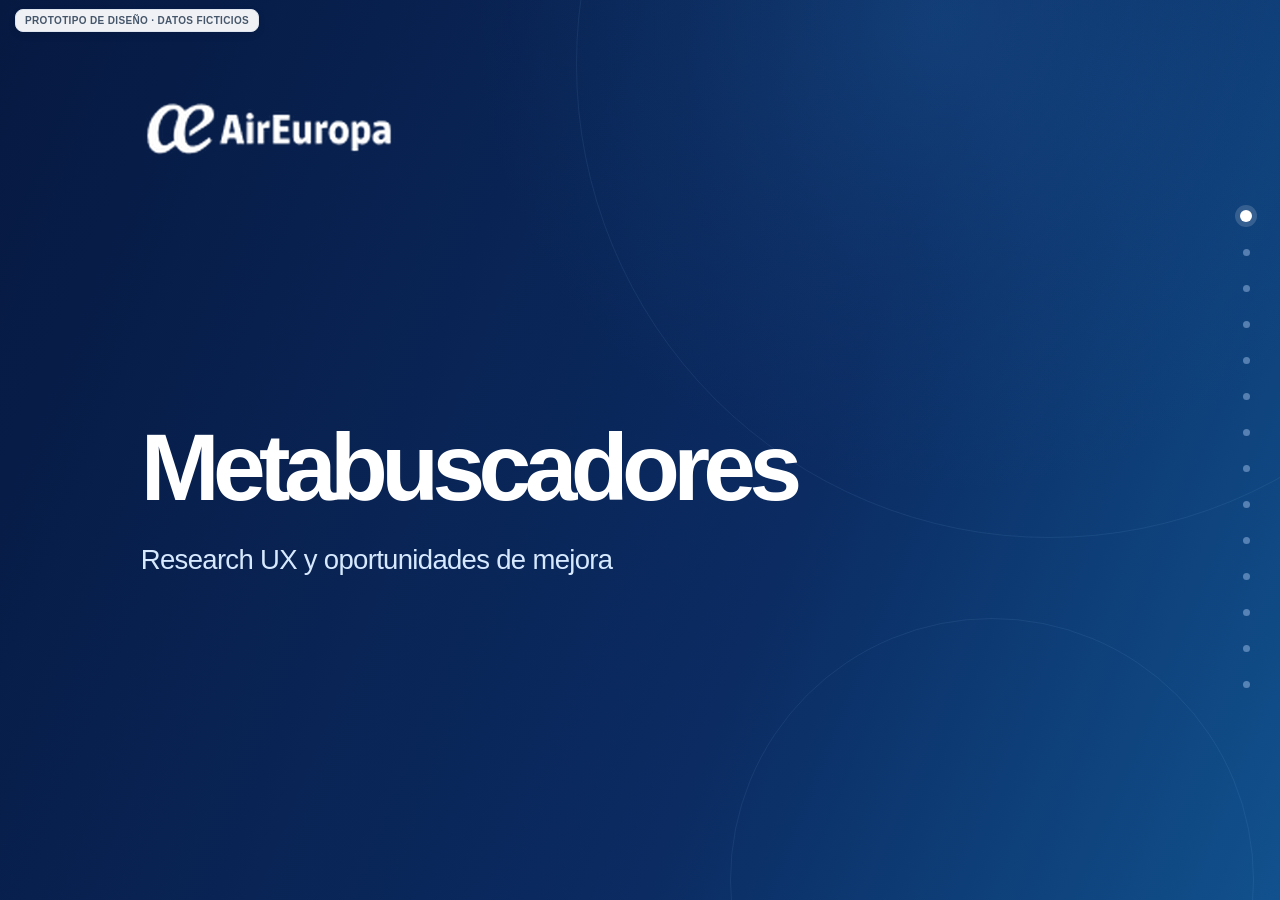
==== metas-preview/index.html @ f423efb4 "Add anonymized Metabuscadores UX landing prototype on independent preview branch" ====
<!DOCTYPE html>
<html lang="es">
<head>
<meta charset="utf-8">
<meta name="viewport" content="width=device-width,initial-scale=1">
<meta name="theme-color" content="#071B45">
<title>Metabuscadores | Air Europa - Prototipo de diseño (datos ficticios)</title>
<style>
:root{--navy:#071B45;--navy2:#102A61;--blue:#155EC9;--sky:#0F8DC8;--light:#EAF4FF;--surface:#F7F9FC;--line:#E5EAF1;--ink:#16233B;--muted:#61718B;--orange:#B86A23;--mint:#E9F5FA;--purple:#6366D9;--white:#fff;--r:18px;--slide-w:1440px;--slide-h:810px}
*{box-sizing:border-box}html,body{height:100%;margin:0}body{font-family:Inter,-apple-system,BlinkMacSystemFont,"Segoe UI",Arial,sans-serif;background:#EDF1F6;color:var(--ink);-webkit-font-smoothing:antialiased;overflow:hidden}button,a{font:inherit}button{cursor:pointer}a{color:inherit}button:focus-visible,a:focus-visible{outline:3px solid #53A8EC;outline-offset:3px}.app{display:flex;height:100dvh;width:100%}.rail{width:94px;flex:0 0 94px;background:#071A43;color:white;display:flex;align-items:center;flex-direction:column;justify-content:space-between;padding:27px 0 25px;z-index:20}.rail-logo{font-size:12px;font-weight:900;letter-spacing:-.09em;border:1px solid #4d6998;border-radius:14px;width:46px;height:46px;display:flex;align-items:center;justify-content:center;color:#fff}.rail-track{display:flex;flex-direction:column;gap:8px;position:relative;align-items:center}.rail-btn{border:0;background:none;width:48px;height:31px;position:relative;display:flex;align-items:center;justify-content:center;color:#9bb1d1}.rail-btn:before{content:"";display:block;background:#627aab;width:6px;height:6px;border-radius:50%;transition:all .24s}.rail-btn.active:before{width:10px;height:10px;background:#fff;box-shadow:0 0 0 5px rgba(255,255,255,.15)}.rail-btn:hover:before{background:#fff;width:9px;height:9px}.rail-btn .tip{position:absolute;left:55px;top:1px;background:#101c35;color:#fff;padding:10px 13px;white-space:nowrap;font-size:12px;letter-spacing:.01em;border-radius:8px;pointer-events:none;opacity:0;transform:translateX(-5px);transition:all .12s;box-shadow:0 8px 16px #09173535}.rail-btn:hover .tip,.rail-btn:focus-visible .tip{opacity:1;transform:translateX(0)}.rail-bottom{font-size:10px;color:#a5b5d0;writing-mode:vertical-rl;transform:rotate(180deg);letter-spacing:.17em;font-weight:700}.workspace{position:relative;flex:1;min-width:0;height:100%;display:flex;flex-direction:column;align-items:center;justify-content:center;padding:20px 28px 74px}.stage-wrap{position:relative;width:var(--slide-w);height:var(--slide-h);flex:0 0 auto;transform-origin:top left}.deck{position:absolute;inset:0;background:white;border:1px solid #DFE6EF;box-shadow:0 24px 65px rgba(11,34,79,.1),0 3px 12px rgba(11,34,79,.06);overflow:hidden;border-radius:7px}.slide{position:absolute;inset:0;padding:66px 80px 52px;background:#fff;opacity:0;visibility:hidden;pointer-events:none;transform:translateX(30px);transition:opacity .25s,transform .25s,visibility .25s;display:flex;flex-direction:column}.slide.active{opacity:1;visibility:visible;pointer-events:auto;transform:translateX(0)}.slide.cover{padding:0;background:var(--navy);color:#fff}.brand{display:inline-flex;align-items:center;gap:10px;font-size:22px;letter-spacing:.10em;font-weight:760;color:inherit}.brand svg{width:38px;height:38px}.eyebrow{font-size:12px;letter-spacing:.17em;text-transform:uppercase;font-weight:780;color:var(--blue)}.cover .eyebrow{color:#80C6EF}.brand-logo-shell{display:inline-flex;background:#fff;border-radius:11px;padding:6px 14px;align-items:center;justify-content:center;box-shadow:0 6px 20px #051a4238}.brand-logo-shell img{display:block;width:210px;height:64px;object-fit:contain}.title{font-size:40px;line-height:1.13;font-weight:780;letter-spacing:-.045em;margin:13px 0 0;max-width:1170px;color:var(--navy)}.subtitle{margin:15px 0 0;color:var(--muted);font-size:17px;line-height:1.48;max-width:1050px}.sh{flex:0 0 auto;min-height:150px}.sh.compact{min-height:134px}.body{flex:1;min-height:0;display:flex;flex-direction:column}.foot{flex:0 0 auto;margin-top:auto;padding-top:16px;display:flex;justify-content:space-between;align-items:end;gap:30px;min-height:47px}.source{font-size:11.8px;line-height:1.45;color:#8090a5;max-width:1060px}.count{font-size:12px;color:#9AAABC;font-weight:730;letter-spacing:.08em}.grid{display:grid;gap:18px}.g2{grid-template-columns:repeat(2,minmax(0,1fr))}.g3{grid-template-columns:repeat(3,minmax(0,1fr))}.g4{grid-template-columns:repeat(4,minmax(0,1fr))}.metric{border:1px solid var(--line);border-radius:15px;background:#fff;padding:24px 26px;display:flex;flex-direction:column;justify-content:center;position:relative;min-height:146px}.metric::before{content:"";position:absolute;left:25px;top:0;height:3px;width:35px;background:#1464C3;border-radius:0 0 3px 3px}.metric small{font-size:14px;color:#6B7891;font-weight:540}.metric strong{font-size:37px;color:var(--navy);letter-spacing:-.06em;font-weight:800;margin-top:10px;line-height:1}.metric span{font-size:12px;color:#7B8CA4;margin-top:10px}.card{border:1px solid var(--line);border-radius:18px;background:white;padding:25px 29px;min-height:0}.soft{background:var(--surface);border-color:#EEF1F6}.card-title{font-size:17px;font-weight:740;color:#152849;letter-spacing:-.025em;margin-bottom:5px}.tiny{font-size:13px;color:#718098;line-height:1.48}.split{display:grid;grid-template-columns:minmax(0,1.55fr) minmax(0,1fr);gap:22px;flex:1;min-height:0}.split-even{grid-template-columns:1fr 1fr}.insight{background:#EDF5FF;border-left:3px solid #1E6FD0;border-radius:0 11px 11px 0;padding:16px 19px;color:#24466e;font-size:15px;line-height:1.52}.insight strong{color:var(--navy)}.section-top{display:flex;align-items:center;justify-content:space-between;margin-bottom:20px}.legend{display:flex;align-items:center;gap:18px;font-size:13px;color:var(--muted)}.dot{display:inline-block;width:9px;height:9px;background:#1966D3;border-radius:50%;margin-right:7px}.dot.light{background:#76B7EB}.dot.dim{background:#B6C8E2}.btn-tabs{display:inline-flex;padding:4px;background:#F0F3F8;border-radius:10px;gap:4px}.tab{border:0;background:transparent;color:#6B7B90;font-size:13px;padding:9px 14px;border-radius:7px;font-weight:650}.tab.selected{background:white;color:#1C3C68;box-shadow:0 1px 4px #1d30401c}.chartarea{min-height:0;display:flex;flex-direction:column;justify-content:center;flex:1}.chartarea svg{display:block;width:100%;height:100%;overflow:visible}.bar-row{display:grid;grid-template-columns:115px 1fr 58px;align-items:center;gap:18px;margin:14px 0}.bar-label{font-size:14px;font-weight:630;color:#35465D}.bar-track{height:18px;background:#F1F5F9;border-radius:5px;overflow:hidden}.bar-fill{height:100%;background:#216AD0;border-radius:5px;transition:width .35s}.bar-fill.secondary{background:#88B9E4}.bar-value{text-align:right;font-weight:750;font-size:15px;color:var(--navy)}.pill{border-radius:999px;padding:7px 11px;font-size:11.5px;font-weight:720;letter-spacing:.01em;display:inline-flex;align-items:center;gap:6px;background:#F1F5F9;color:#5D6F87}.pill.ghost{background:#edf1fa;color:#395683}.rule{height:1px;width:100%;background:var(--line);margin:18px 0}.listy{display:flex;flex-direction:column;gap:15px;margin:15px 0}.listy .item{display:flex;gap:13px;align-items:start;font-size:15px;line-height:1.48;color:#425570}.listy .bullet{background:#E8F2FE;color:var(--blue);font-weight:750;font-size:12px;border-radius:8px;width:26px;height:26px;display:grid;place-items:center;flex:0 0 auto}.cols-fare{display:grid;grid-template-columns:repeat(3,1fr);gap:13px;flex:1}.fare-step{background:#F7F9FC;border:1px solid #E9EDF4;border-radius:14px;padding:22px;display:flex;flex-direction:column;gap:14px}.fare-step .num{font-size:11px;letter-spacing:.14em;font-weight:770;color:#6D87AB}.fare-step h4{font-size:18px;color:#142B53;margin:0}.fare-step p{font-size:13px;line-height:1.5;color:#718097;margin:0}.placeholder{color:#7A8CA7;background:#E9EEF5;border:1px dashed #CBD4E2;border-radius:9px;font-weight:700;font-size:12px;padding:11px;display:inline-flex;align-self:start}.table-clean{width:100%;border-collapse:collapse;font-size:14px}.table-clean th{background:#F7F9FC;color:#78889D;font-size:11px;text-transform:uppercase;letter-spacing:.08em;text-align:left;padding:16px 18px;border-bottom:1px solid #E5EAF2}.table-clean td{padding:20px 18px;border-bottom:1px solid #E9EDF3;color:#374b64}.table-clean tr:last-child td{border-bottom:0}.table-clean td strong{color:var(--navy);font-size:18px}.table-clean .subtle{color:#8C9CAF}.bignum{font-size:86px;letter-spacing:-.075em;line-height:1;color:#08265c;font-weight:790}.compare{height:24px;overflow:hidden;border-radius:6px;background:#E8EDF4}.compare>span{display:block;height:100%;border-radius:6px;background:#166bc7}.compare.alt>span{background:#8bbce9}.bigline{font-size:26px;font-weight:700;color:var(--navy);letter-spacing:-.028em;line-height:1.25}.promo{background:#0C2A60;border-radius:17px;padding:27px 30px;color:white}.promo strong{font-size:20px}.promo p{font-size:15px;line-height:1.48;color:#C6D7EE}.tag{font-size:11px;font-weight:770;letter-spacing:.07em;color:#5b7aa5;text-transform:uppercase}.bar-axes{color:#8290a7;font-size:11px}.journeyline{display:flex;align-items:center;gap:0;margin:32px 0}.journeyline .jl{flex:1;background:#F5F8FC;border:1px solid #DFE8F1;border-radius:12px;padding:21px 17px;text-align:center}.journeyline .jl strong{display:block;font-size:18px;color:#12315d}.journeyline .jl small{display:block;margin-top:7px;color:#7386a0;font-size:12px}.journeyline .arrow{padding:0 10px;color:#5896D9;font-size:26px}.footcol{display:flex;flex-direction:column;gap:10px}.mini-idea{display:grid;grid-template-columns:31px 1fr;gap:12px;border:1px solid #E6ECF4;border-radius:13px;padding:16px 19px;background:white;align-items:start}.mini-idea .badge-no{display:grid;place-items:center;width:28px;height:28px;background:#EAF3FF;border-radius:7px;color:#1B60B2;font-size:11px;font-weight:850}.mini-idea strong{font-size:15px;color:#102C58}.mini-idea p{font-size:12.5px;color:#647792;line-height:1.42;margin:5px 0 0}.navlink{color:#1E67C3;text-decoration:none;font-size:12px;font-weight:700}.navlink:hover{text-decoration:underline}.right-mock{background:#F5F9FD;border:1px solid #E3EBF4;border-radius:16px;padding:20px;display:flex;align-items:center;justify-content:center}.mock{width:100%;background:white;border:1px solid #DAE6F2;border-radius:13px;overflow:hidden;box-shadow:0 12px 35px #16396314}.mock-top{background:#05275E;color:#fff;padding:15px 19px;display:flex;justify-content:space-between;align-items:center;font-size:13px;font-weight:760}.mock-section{padding:19px 22px}.mock-tag{font-size:10px;letter-spacing:.06em;color:#788BA6;text-transform:uppercase;font-weight:800}.mock-route{font-size:24px;font-weight:760;color:#0B2D65;margin:8px 0}.mock-flex{display:flex;justify-content:space-between;align-items:center;gap:20px}.mock-price{font-weight:800;font-size:20px;color:#0C3979}.mock-btn{background:#135FCC;border-radius:8px;padding:12px 23px;color:white;font-size:13px;font-weight:740}.idea-path{display:grid;grid-template-columns:repeat(3,1fr);gap:16px}.path{border:1px solid #DFE6F0;border-radius:15px;padding:23px;display:flex;flex-direction:column;gap:12px}.path .path-i{border:1px solid #D9E8F7;background:#EAF4FF;width:39px;height:39px;border-radius:11px;display:grid;place-items:center;color:#0F5BA7;font-size:21px}.path strong{font-size:17px;color:#15315E}.path p{font-size:13px;line-height:1.5;color:#687B94;margin:0}.closing-col{height:100%;border:1px solid #E3EAF2;border-radius:16px;padding:33px 29px;display:flex;flex-direction:column;gap:17px}.closing-col .big{font-size:41px;color:#195DAA;font-weight:820;letter-spacing:-.05em}.closing-col strong{color:#11305C;font-size:19px}.closing-col p{margin:0;color:#60748C;font-size:14px;line-height:1.52}.closing-col .meta{margin-top:auto;font-size:11px;font-weight:750;letter-spacing:.09em;text-transform:uppercase;color:#8B9CB0}.controls{position:absolute;bottom:21px;left:50%;transform:translateX(-50%);display:flex;align-items:center;gap:13px;z-index:12;white-space:nowrap}.ctl{border:1px solid #CCD7E5;border-radius:10px;background:white;color:#315078;padding:11px 14px;font-size:13px;font-weight:680;display:flex;align-items:center;gap:8px;box-shadow:0 2px 4px #14304d0b}.ctl:hover{background:#F7FAFF;border-color:#A6BDD9}.ctl:disabled{opacity:.35;cursor:not-allowed}.ctl.primary{background:#0A3979;color:white;border-color:#0A3979}.control-num{font-size:12px;font-weight:780;color:#5A6A83;min-width:58px;text-align:center}.keyboard-hint{position:absolute;right:32px;bottom:34px;color:#9BA7B7;font-size:11px}.cover-grid{height:100%;display:grid;grid-template-columns:55% 45%;position:relative;overflow:hidden}.cover-left{padding:67px 75px 68px 85px;display:flex;flex-direction:column;align-items:start;z-index:2}.cover-title{font-size:77px;line-height:1.07;letter-spacing:-.069em;font-weight:800;margin:94px 0 0;max-width:700px}.cover-title .accent{color:#7FCBFA}.cover-desc{font-size:21px;color:#CDDCF2;line-height:1.57;max-width:635px;margin:28px 0 0}.cover-bottom{margin-top:auto;color:#A1B8DA;font-size:13px;letter-spacing:.01em}.cover-right{background:radial-gradient(circle at 70% 23%,#1E61A8 0%,#0F3471 43%,#0B285B 75%);display:flex;align-items:center;justify-content:center;position:relative}.cover-right:after{content:"";position:absolute;width:520px;height:520px;border:1px solid #7fb9fa22;border-radius:50%;transform:translate(55px,15px);box-shadow:0 0 0 70px #8acaef0a,0 0 0 142px #8acaef07}.cover-ui{width:465px;z-index:1;display:flex;flex-direction:column;gap:15px;transform:rotate(-3deg)}.cover-ui-card{background:white;border-radius:14px;padding:19px 23px;color:#0c2e5e;box-shadow:0 12px 33px #04153438}.cover-ui-card:first-child{transform:translateX(-15px)}.cover-ui-card:last-child{transform:translateX(18px)}.cover-ui-card .tag{color:#7391B8}.cover-ui-card .line1{font-size:18px;font-weight:760;margin-top:6px}.cover-ui-card .line2{font-size:12px;color:#74849B;margin-top:6px}.cover-ui-card .meter{height:5px;background:#E2ECF8;border-radius:5px;margin-top:14px;overflow:hidden}.cover-ui-card .meter i{display:block;width:64%;height:100%;background:#1d71cc;border-radius:5px}.slide-top-accent{position:absolute;top:0;left:0;right:0;height:5px;background:linear-gradient(to right,#051C49 68%,#20A8E6 68%)}.visual-year{border:1px solid #E7EDF5;border-radius:15px;padding:24px;background:#FBFCFE}.chart-grid{display:grid;grid-template-columns:160px 1fr 80px;column-gap:12px;row-gap:24px;align-items:center;margin-top:35px}.seg-bar{height:21px;background:#F1F4F9;border-radius:5px;overflow:hidden}.seg-bar span{display:block;height:100%;background:#155fbd;border-radius:5px}.seg-bar.sky span{background:#70ABDC}.seg-bar.navy span{background:#092f69}.seg-bar.pale span{background:#BDCFE5}.chart-label{font-size:14px;font-weight:630;color:#415674}.chart-value{font-size:14px;font-weight:780;color:#173661;text-align:right}.teaser{border:1px solid #E2EBF4;border-radius:13px;background:#F6FAFD;padding:18px 20px;display:flex;gap:14px;align-items:start}.teaser .ticon{width:34px;height:34px;border-radius:9px;background:#E8F2FC;color:#1265BC;display:grid;place-items:center;font-size:18px;flex:0 0 auto}.teaser strong{font-size:14px;color:#1C426E}.teaser p{font-size:12.5px;color:#627B97;margin:5px 0 0;line-height:1.4}.sr-only{position:absolute;width:1px;height:1px;padding:0;margin:-1px;overflow:hidden;clip:rect(0,0,0,0);white-space:nowrap;border:0}
@media(max-width:680px){.rail{width:49px;flex-basis:49px;padding:14px 0}.rail-logo{font-size:8px;width:29px;height:29px;border-radius:9px}.rail-btn{height:24px;width:34px}.rail-btn .tip{left:36px}.rail-bottom{font-size:8px}.workspace{padding-left:5px;padding-right:5px}.keyboard-hint{display:none}.controls{bottom:14px}.ctl{padding:8px 9px;font-size:10px}.control-num{font-size:10px;min-width:42px}}
@media(prefers-reduced-motion:reduce){*,*:before,*:after{transition-duration:.01ms!important;animation-duration:.01ms!important}}

/* 2026-11-21: landing edition - full browser, not a framed PDF-style deck. */
html,body{width:100%;height:100%;overflow:hidden;background:#fff}
.app{height:100dvh;min-height:0;width:100vw;display:block;position:relative;overflow:hidden}
.workspace{position:absolute;inset:0;display:block;width:100%;height:100%;padding:0;overflow:hidden;background:#fff}
.stage-wrap{position:absolute;inset:0;width:100%;height:100%;transform:none;flex:none}
.deck{position:absolute;inset:0;width:100%;height:100%;border:0;border-radius:0;box-shadow:none;overflow:hidden}
.slide{padding:clamp(38px,6.8vh,76px) max(110px,calc((100vw - 1460px)/2)) clamp(33px,5.7vh,60px) max(74px,calc((100vw - 1460px)/2));min-height:0;overflow:hidden}
.slide:not(.cover) .sh,.slide:not(.cover) .body{width:100%;max-width:1500px;margin-left:auto;margin-right:auto}
.slide-top-accent{height:4px;background:linear-gradient(to right,#0A2353 68%,#159BDB 68%)}
.rail{position:fixed;right:0;top:0;bottom:0;width:68px;min-width:0;padding:0;z-index:90;display:flex;align-items:center;justify-content:center;pointer-events:none;background:transparent;color:var(--navy)}
.rail-track{display:flex;flex-direction:column;gap:6px;align-items:center;justify-content:center;pointer-events:auto}
.rail-btn{width:44px;height:30px;display:flex;align-items:center;justify-content:center;color:#365478;position:relative;border:0;background:transparent}
.rail-btn:before{width:7px;height:7px;background:#B8C6D8;border-radius:50%;box-shadow:none;transition:width .18s,height .18s,background .18s,box-shadow .18s}
.rail-btn.active:before{width:12px;height:12px;background:#155FC6;box-shadow:0 0 0 5px #155fc61a}
.rail-btn:hover:before{width:11px;height:11px;background:#155FC6}
.rail-btn .tip{position:absolute;right:48px;left:auto;top:0;transform:translateX(6px);opacity:0;background:#102348;color:#fff;box-shadow:0 8px 25px #05142d1c;z-index:20}
.rail-btn:hover .tip,.rail-btn:focus-visible .tip{transform:translateX(0)}
.app.is-cover .rail-btn:before{background:#a8c5ed77}
.app.is-cover .rail-btn.active:before{background:#fff;box-shadow:0 0 0 5px #ffffff29}
.app.is-cover .rail-btn:hover:before{background:#fff}
/* The cover intentionally has exactly three visible elements: logo, title and subtitle. */
.slide.cover{padding:0;background:linear-gradient(112deg,#061941 0%,#0B2B62 61%,#11518D 100%);color:#fff;isolation:isolate}
.cover-ambient{position:absolute;inset:0;overflow:hidden;pointer-events:none;z-index:0}
.cover-ambient:before{content:"";position:absolute;right:-12%;top:-52%;width:76vw;height:76vw;min-width:700px;min-height:700px;border-radius:50%;background:radial-gradient(circle,#369de52d 0%,#307fc114 39%,transparent 69%)}
.halo{position:absolute;display:block;pointer-events:none;border:1px solid #9ad0ff16;border-radius:50%}
.halo-one{width:74vw;height:74vw;max-width:1200px;max-height:1200px;right:-19vw;top:-32vw}
.halo-two{width:41vw;height:41vw;max-width:660px;max-height:660px;right:2vw;bottom:-19vw}
.cover-content{position:relative;z-index:1;height:100%;width:100%;max-width:1680px;margin:auto;padding:clamp(64px,11vh,120px) clamp(80px,11vw,195px);display:flex;flex-direction:column;align-items:flex-start}
.cover-logo-white{width:clamp(210px,20vw,298px);height:auto;display:block;object-fit:contain}
.cover-type{margin-top:auto;margin-bottom:auto;transform:translateY(2vh)}
.cover-type h1{font-size:clamp(70px,7.4vw,130px);line-height:1.02;letter-spacing:-.07em;font-weight:780;color:#fff;margin:0 0 clamp(22px,3vh,38px)}
.cover-type p{font-size:clamp(23px,2.15vw,35px);font-weight:410;line-height:1.25;letter-spacing:-.025em;color:#d6e9ff;margin:0}
/* The presentation's sources remain readable to assistive technology but no footers appear. */
.slide .source-reference{position:absolute}
@media(max-height:760px){.slide:not(.cover){padding-top:37px;padding-bottom:28px}.sh{min-height:130px}.sh.compact{min-height:113px}.title{font-size:36px}.subtitle{font-size:15px;margin-top:10px}.metric{min-height:123px;padding:17px 21px}.metric strong{font-size:32px}.card{padding:20px 23px}.cover-content{padding-top:50px;padding-bottom:50px}}
@media(max-width:920px){.slide:not(.cover){padding-left:35px;padding-right:80px}.cover-content{padding-left:8vw;padding-right:13vw}.cover-type h1{font-size:clamp(50px,9vw,95px)}.cover-type p{font-size:clamp(19px,3vw,29px)}.rail{width:50px}}
@media(max-width:650px){.slide:not(.cover){padding-left:25px;padding-right:52px;padding-top:25px}.rail{width:40px}.rail-btn{width:35px;height:28px}.cover-content{padding-left:9vw;padding-right:16vw}.cover-type h1{font-size:clamp(44px,11vw,72px);overflow-wrap:anywhere}.cover-logo-white{width:210px}.cover-type p{font-size:20px}}


/* 2026-11-21: chapter 01 - standalone introductory journey. */
.slide.intro-slide { background:#fff; }
.intro-slide .sh { min-height:auto; flex:0 0 auto; }
.intro-slide .title { font-size:clamp(39px,3.7vw,57px);line-height:1.1;max-width:1200px;letter-spacing:-.048em; }
.intro-slide .subtitle { font-size:clamp(16px,1.38vw,20px);line-height:1.55;max-width:1050px;margin-top:21px; }
.intro-slide .intro-body { display:flex;justify-content:center;align-items:center;min-height:0;flex:1;gap:clamp(36px,6.2vh,70px);padding-bottom:clamp(12px,5vh,45px); }
.intro-journey { display:flex;align-items:center;justify-content:center;gap:18px;max-width:1110px;width:100%; }
.intro-node { width:29%;max-width:320px;min-width:0;min-height:174px;border:1px solid #E1EAF4;border-radius:18px;box-shadow:0 8px 23px rgba(12,41,87,.035);padding:26px 26px 25px;background:linear-gradient(180deg,#fff 0%,#FCFDFF 100%);display:flex;flex-direction:column;justify-content:flex-start;gap:0; }
.intro-node .node-icon { width:42px;height:42px;display:grid;place-items:center;border:1px solid #D5E7FD;background:#F0F7FF;border-radius:12px;color:#185EBC; }
.intro-node .node-icon svg { width:21px;height:21px;fill:none;stroke:currentColor;stroke-width:1.8;stroke-linecap:round;stroke-linejoin:round; }
.intro-node h3 { font-size:22px;line-height:1.22;letter-spacing:-.035em;margin:19px 0 7px;color:#0B2858;font-weight:750; }
.intro-node p { font-size:15.5px;line-height:1.45;color:#6A7C98;margin:0; }
.intro-arrow { width:44px;flex:0 0 44px;display:flex;align-items:center;justify-content:center;color:#7D9FCB; }
.intro-arrow svg { width:44px;height:22px;stroke:currentColor;stroke-width:1.7;fill:none;stroke-linecap:round;stroke-linejoin:round; }
.intro-statement { text-align:center;max-width:920px;display:flex;flex-direction:column;gap:13px;align-items:center; }
.intro-statement .intro-label { text-transform:uppercase;letter-spacing:.15em;font-size:12px;font-weight:770;color:#2A70BE; }
.intro-statement p { font-size:clamp(23px,2.2vw,32px);line-height:1.32;letter-spacing:-.038em;font-weight:660;color:#123460;margin:0; }
.intro-statement p em { font-style:normal;color:#1671C8; }
@media(max-height:730px){.intro-slide .intro-body{gap:25px;padding-bottom:5px}.intro-node{min-height:154px;padding:19px 20px}.intro-node h3{margin-top:13px;font-size:19px}.intro-node p{font-size:14px}.intro-statement p{font-size:23px}}
@media(max-width:900px){.intro-journey{gap:9px}.intro-arrow{width:22px;flex-basis:22px}.intro-arrow svg{width:22px}.intro-node{padding:18px;min-height:180px}.intro-node h3{font-size:18px}.intro-node p{font-size:13px}.intro-slide .intro-body{gap:23px}}


/* 2026-11-21 · Pantalla 02. Visualización ejecutiva: tamaño fijo de componentes y uso semántico del color. */
.business-slide{--meta-google:#2054BA;--meta-sky:#20A6C8;--meta-kayak:#7766C6;--meta-other:#AEBFD0}
.business-slide .business-head{flex:0 0 auto;min-height:auto;margin-bottom:clamp(25px,4.1vh,44px)}
.business-slide .business-head-period{color:#8798B0;font-size:11px;letter-spacing:.09em;font-weight:680;margin-left:20px}
.business-slide .title{font-size:clamp(38px,3.25vw,53px);line-height:1.14;letter-spacing:-.048em;margin-top:16px;max-width:none}
.business-slide .subtitle{font-size:clamp(15px,1.15vw,18px);margin-top:14px;max-width:none}
.business-slide .business-body{display:flex;gap:clamp(19px,2.8vh,31px);min-height:0;justify-content:flex-start}
.business-metrics{display:grid;grid-template-columns:1.34fr 1fr 1fr 1fr;gap:17px;flex:0 0 auto;min-height:clamp(149px,21vh,189px)}
.business-hero,.business-kpi{border-radius:16px;min-width:0;overflow:hidden;display:flex;flex-direction:column;justify-content:center;padding:clamp(21px,2vw,32px)}
.business-hero{position:relative;background:linear-gradient(115deg,#0B2D65 10%,#1256A5 100%);color:#fff}
.business-hero-inner{position:relative;z-index:1;display:flex;flex-direction:column;align-items:flex-start}
.business-hero-decoration{position:absolute;right:0;bottom:0;width:70%;height:100%;stroke:#91D2FF4D;stroke-width:1.5;fill:none}
.business-kpi{background:#fff;border:1px solid #E0E7F1}
.business-kpi-label{font-size:11px;line-height:1.4;letter-spacing:.11em;font-weight:770;color:#647993}
.business-hero .business-kpi-label{color:#BEDDFA}
.business-hero strong{font-size:clamp(42px,4.1vw,63px);font-weight:800;line-height:1.03;letter-spacing:-.065em;margin-top:16px;white-space:nowrap}
.business-hero strong span{font-size:.63em;font-weight:750;letter-spacing:-.035em}
.business-hero-support{font-size:13px;color:#C6E2F9;margin-top:14px}
.business-kpi strong{font-size:clamp(27px,2.6vw,41px);line-height:1.09;letter-spacing:-.045em;font-weight:800;color:#102E60;margin-top:15px;white-space:nowrap}
.business-kpi strong span{font-size:.70em}
.business-kpi p{font-size:13px;line-height:1.4;color:#77879E;margin:13px 0 0}
.business-chart{border:1px solid #E1E7F0;border-radius:18px;padding:clamp(24px,2.5vw,34px) clamp(25px,2.8vw,44px);display:flex;flex-direction:column;min-height:0;flex:1;background:#fff}
.business-chart-head{display:flex;align-items:flex-start;justify-content:space-between;gap:16px;flex:0 0 auto}
.business-chart-head h3{margin:0;font-size:clamp(18px,1.8vw,25px);line-height:1.2;letter-spacing:-.038em;color:#153561;font-weight:770}
.business-chart-head p{margin:10px 0 0;font-size:14px;color:#8492A6}
.business-chart-unit{font-size:10.5px;font-weight:760;letter-spacing:.1em;color:#94A2B4;white-space:nowrap;padding-top:7px}
.business-chart-layout{display:grid;grid-template-columns:minmax(220px,.85fr) minmax(400px,1.55fr);align-items:center;gap:clamp(36px,5vw,82px);flex:1;min-height:0;padding-top:7px}
.business-donut-wrap{height:100%;display:flex;align-items:center;justify-content:center;min-height:0}
.business-donut{width:clamp(160px,min(22vw,28vh),255px);height:clamp(160px,min(22vw,28vh),255px);border-radius:50%;background:conic-gradient(from -90deg,var(--meta-google) 0% 40%,var(--meta-sky) 40% 70%,var(--meta-kayak) 70% 90%,var(--meta-other) 90% 100%);position:relative;display:grid;place-items:center;box-shadow:0 0 0 1px rgba(11,44,92,.04)}
.business-donut::before{content:"";position:absolute;inset:23%;background:#fff;border-radius:50%}
.business-donut-center{z-index:1;display:flex;flex-direction:column;align-items:center;justify-content:center;text-align:center;gap:6px}
.business-donut-center>span{font-size:9px;letter-spacing:.11em;font-weight:740;color:#90A0B3}
.business-donut-center strong{font-size:clamp(30px,3vw,45px);font-weight:800;letter-spacing:-.07em;color:#112E5F;line-height:1}
.business-donut-center strong span{font-size:.55em;margin-left:2px}
.business-donut-center small{font-size:10px;color:#8A98AB}
.business-breakdown{min-width:0;align-self:center;display:flex;flex-direction:column;gap:clamp(13px,2vh,22px)}
.business-legend-row{display:grid;grid-template-columns:12px minmax(130px,1fr) minmax(130px,1.1fr) 75px;gap:16px;align-items:center}
.business-swatch{width:10px;height:10px;border-radius:3px}
.business-swatch.is-google{background:var(--meta-google)}.business-swatch.is-sky{background:var(--meta-sky)}.business-swatch.is-kayak{background:var(--meta-kayak)}.business-swatch.is-other{background:var(--meta-other)}
.business-legend-name{font-size:16px;font-weight:600;color:#31455F}
.business-mini-track{width:100%;height:10px;overflow:hidden;border-radius:5px;background:#F0F3F8}
.business-mini-track>span{display:block;height:100%;border-radius:5px;min-width:3px}
.business-legend-row strong{text-align:right;font-size:16px;letter-spacing:-.02em;color:#18375F;font-weight:760;white-space:nowrap}
.business-story{margin:clamp(7px,1.7vh,22px) 0 0;font-size:clamp(14px,1.18vw,17px);line-height:1.5;color:#5A6E87;max-width:650px}
.business-story strong{color:#1554A1;font-weight:780}
@media(max-height:780px){.business-slide .business-head{margin-bottom:21px}.business-slide .business-body{gap:18px}.business-metrics{min-height:133px;gap:13px}.business-hero,.business-kpi{padding:19px 21px}.business-hero strong{margin-top:11px;font-size:47px}.business-hero-support{margin-top:9px;font-size:12px}.business-kpi strong{margin-top:12px;font-size:31px}.business-kpi p{margin-top:9px;font-size:12px}.business-chart{padding:21px 28px}.business-chart-layout{gap:35px}.business-breakdown{gap:12px}.business-legend-name,.business-legend-row strong{font-size:14px}.business-story{margin-top:7px;font-size:14px}.business-donut{width:182px;height:182px}}
@media(max-width:1150px){.business-slide .business-head-period{display:none}.business-metrics{gap:11px}.business-hero,.business-kpi{padding:18px}.business-kpi strong{font-size:28px}.business-hero strong{font-size:43px}.business-chart-layout{grid-template-columns:minmax(170px,.7fr) minmax(335px,1.3fr);gap:24px}.business-legend-row{gap:9px;grid-template-columns:10px minmax(110px,1fr) minmax(80px,1fr) 65px}.business-donut{width:175px;height:175px}}


/* Visual storytelling v5: one message per screen, consistent category colors. */
:root{--meta-google:#2054BA;--meta-sky:#20A6C8;--meta-kayak:#7766C6;--meta-other:#AEBFD0}
.narrative-header{min-height:0!important;flex:0 0 auto}
.narrative-header .title{font-size:clamp(39px,3.65vw,55px);line-height:1.13;max-width:1300px;margin-top:18px}
.narrative-header .subtitle{font-size:clamp(16px,1.3vw,19px);line-height:1.5;margin-top:18px;max-width:1160px}
.narrative-period{color:#91A0B3;letter-spacing:.06em;font-size:11px;font-weight:640;margin-left:17px}
.volume-slide .volume-body,.origin-slide .origin-body,.channel-slide .channel-body{justify-content:center;min-height:0}
/* Slide 02 - Business magnitude */
.volume-slide .volume-body{padding-bottom:clamp(35px,6vh,80px)}
.volume-composition{display:grid;grid-template-columns:1.5fr .75fr;width:min(1120px,100%);align-items:center;gap:clamp(70px,9vw,150px);margin:auto}
.volume-main{min-width:0}
.volume-kicker{font-size:14px;color:#56769C;font-weight:780;letter-spacing:.10em;display:flex;align-items:center;gap:14px}
.volume-glyph{width:22px;height:4px;border-radius:99px;background:#1876D2;display:inline-block}
.volume-amount{font-size:clamp(98px,10.5vw,172px);font-weight:820;line-height:1.02;color:#0B2D63;letter-spacing:-.09em;margin:21px 0 25px;white-space:nowrap}
.volume-amount span{color:#1884D1;font-size:.51em;letter-spacing:-.055em;margin-left:9px}
.volume-descriptor{font-size:clamp(15px,1.3vw,20px);color:#70839F;line-height:1.5}
.volume-side{border-left:1px solid #D6E0EE;min-height:160px;padding-left:clamp(40px,5vw,82px);display:flex;flex-direction:column;justify-content:center;align-items:flex-start}
.volume-side-label{font-size:13px;font-weight:770;color:#7791AF;letter-spacing:.09em}
.volume-side strong{font-size:clamp(42px,4vw,66px);line-height:1.1;letter-spacing:-.06em;font-weight:780;margin:16px 0 14px;color:#164476;white-space:nowrap}
.volume-side-desc{font-size:16px;color:#73849B}
/* Slide 03 - Origin mix; single distribution graphic, no secondary mini charts. */
.origin-slide .origin-body{padding-bottom:clamp(35px,5vh,75px)}
.origin-slide .subtitle strong{font-weight:730;color:#224B81}
.origin-composition{width:min(1070px,100%);margin:auto;display:grid;grid-template-columns:1fr 1fr;gap:clamp(90px,9vw,160px);align-items:center}
.origin-donut-wrap{display:flex;align-items:center;justify-content:center}
.origin-donut{width:clamp(265px,min(28vw,44vh),390px);aspect-ratio:1;border-radius:50%;display:grid;place-items:center;position:relative;background:conic-gradient(from -90deg,var(--meta-google) 0% 40%,var(--meta-sky) 40% 70%,var(--meta-kayak) 70% 90%,var(--meta-other) 90% 100%)}
.origin-donut:before{content:"";position:absolute;inset:20%;border-radius:50%;background:white}
.origin-donut-inner{position:relative;display:flex;align-items:center;flex-direction:column;justify-content:center;gap:10px;text-align:center}
.origin-donut-inner strong{font-size:clamp(63px,6.9vw,92px);letter-spacing:-.085em;line-height:1;color:#0B326B;font-weight:820}
.origin-donut-inner strong span{font-size:.48em;margin-left:2px}
.origin-donut-inner>span{font-size:clamp(12px,1vw,15px);color:#6884A1;line-height:1.4;font-weight:620}
.origin-legend{display:flex;flex-direction:column;gap:0;max-width:510px;width:100%}
.origin-legend-heading{font-size:12px;letter-spacing:.12em;color:#7E91A9;font-weight:750;margin:0 0 17px}
.origin-legend-row{display:grid;grid-template-columns:13px 1fr auto;align-items:center;column-gap:18px;padding:20px 0;border-bottom:1px solid #E9EEF6;font-size:clamp(17px,1.5vw,22px);font-weight:570;color:#294564}
.origin-legend-row:last-child{border-bottom:0}
.origin-legend-row strong{font-size:clamp(18px,1.6vw,24px);color:#0D3266;font-weight:740;letter-spacing:-.025em}
.origin-swatch{width:12px;height:12px;border-radius:3px}
.origin-google{background:var(--meta-google)}.origin-sky{background:var(--meta-sky)}.origin-kayak{background:var(--meta-kayak)}.origin-other{background:var(--meta-other)}
/* Slide 04 - Comparability: one known value and explicit missing baselines. */
.channel-slide .channel-body{gap:clamp(22px,5.4vh,65px);padding-bottom:clamp(30px,5vh,65px)}
.channel-grid{display:grid;grid-template-columns:repeat(3,minmax(0,1fr));gap:20px;width:min(1180px,100%);margin:auto auto 0}
.channel-item{min-height:clamp(208px,32vh,290px);border:1px solid #E1E8F2;border-radius:19px;padding:clamp(28px,2.4vw,38px);display:flex;flex-direction:column;justify-content:space-between;align-items:flex-start;background:#fff}
.channel-active{background:linear-gradient(138deg,#0D306B,#135BBA);border-color:transparent;color:#fff}
.channel-name{letter-spacing:.11em;font-size:13px;font-weight:790;color:#7389A5}
.channel-active .channel-name{color:#B8DCFC}
.channel-item strong{font-size:clamp(66px,6vw,99px);line-height:1;font-weight:800;letter-spacing:-.07em;color:#0D3165;white-space:nowrap}
.channel-active strong{color:#fff}
.channel-item strong small{font-size:.48em;font-weight:690}
.channel-item .channel-pending{font-size:clamp(27px,2.5vw,37px);font-weight:580;letter-spacing:-.035em;color:#97A7BA}
.channel-detail{font-size:15px;color:#71859F}
.channel-active .channel-detail{color:#D5E9FA}
.channel-closing{margin:0 auto auto;max-width:1000px;text-align:center;color:#536C89;font-size:clamp(16px,1.37vw,20px);line-height:1.55}
.channel-closing strong{color:#1B4C83;font-weight:700}
/* Visual tweaks for the following rankings, same color means the same meta. */
.slide[data-name="Ranking de metas"] .bigline{line-height:1.25}
@media (max-height:760px){
 .narrative-header .title{font-size:clamp(34px,3.4vw,46px)}
 .narrative-header .subtitle{font-size:15px;margin-top:11px}
 .volume-slide .volume-body,.origin-slide .origin-body,.channel-slide .channel-body{padding-bottom:15px}
 .volume-amount{font-size:clamp(80px,9.6vw,130px);margin:16px 0}
 .volume-side{min-height:120px}
 .origin-donut{width:clamp(210px,min(25vw,38vh),310px)}
 .origin-legend-row{padding:12px 0}
 .channel-item{min-height:clamp(185px,31vh,250px);padding:23px}
 .channel-grid{gap:16px}
 .channel-body{gap:24px!important}
}
@media(max-width:1080px){
 .volume-composition{gap:50px;grid-template-columns:1.45fr .75fr}
 .volume-amount{font-size:clamp(65px,9vw,106px)}
 .volume-side{padding-left:36px}
 .volume-side strong{font-size:clamp(34px,4.3vw,50px)}
 .origin-composition{gap:43px}
 .origin-donut{width:clamp(190px,26vw,275px)}
 .origin-legend-row{font-size:16px;padding:13px 0}
 .origin-legend-row strong{font-size:18px}
 .channel-item strong{font-size:clamp(45px,5vw,73px)}
}
@media(max-width:680px){
 .narrative-period{display:none}
 .volume-composition{grid-template-columns:1fr;gap:22px;text-align:left}
 .volume-amount{font-size:clamp(61px,14vw,92px)}
 .volume-side{min-height:0;padding:18px 0 0;border:0;border-top:1px solid #E6EDF5}
 .volume-side strong{font-size:38px;margin:8px 0}
 .origin-composition{grid-template-columns:1fr;gap:14px}
 .origin-donut{width:clamp(148px,34vw,220px)}
 .origin-donut-inner strong{font-size:47px}
 .origin-legend-heading{display:none}
 .origin-legend-row{padding:5px 0;font-size:14px}
 .origin-legend-row strong{font-size:14px}
 .channel-grid{grid-template-columns:1fr;gap:8px}
 .channel-item{min-height:0;padding:13px 17px;display:grid;grid-template-columns:1fr auto;grid-template-rows:auto auto;gap:7px}
 .channel-item strong{font-size:26px;grid-row:1/3;grid-column:2}
 .channel-item .channel-pending{font-size:18px}
 .channel-detail{font-size:11px}
 .channel-name{font-size:10px}
 .channel-closing{font-size:13px}
}


/* v6 · Edición editorial: una jerarquía, datos claros y ninguna etiqueta ornamental. */
.editorial-slide .slide-top-accent{display:none}
.editorial-slide .editorial-header{flex:0 0 auto;min-height:0;margin:0;max-width:1200px}
.editorial-slide .editorial-header .title{margin:0;font-size:clamp(38px,3.4vw,53px);line-height:1.17;letter-spacing:-.047em;max-width:1170px}
.editorial-slide .editorial-lead{font-size:clamp(17px,1.35vw,20px);line-height:1.58;color:#526880;margin:23px 0 0;max-width:1100px}
.editorial-slide .volume-body,.editorial-slide .origin-body,.editorial-slide .channel-body{padding-bottom:0;gap:0;justify-content:center}
.editorial-slide .volume-composition{grid-template-columns:1.55fr .75fr;gap:clamp(60px,7vw,115px);width:min(1100px,100%);margin:auto auto 0}
.editorial-slide .volume-amount{margin:0 0 17px;font-size:clamp(94px,9.8vw,153px);line-height:1.08;letter-spacing:-.078em}
.editorial-slide .volume-amount span{font-size:.50em;margin-left:12px}
.editorial-slide .volume-descriptor{font-size:clamp(16px,1.4vw,20px);margin:0;color:#5B718E;line-height:1.45}
.editorial-slide .volume-side{min-height:128px;padding-left:clamp(35px,4vw,65px)}
.editorial-slide .volume-side strong{margin:0 0 13px;font-size:clamp(43px,4vw,64px)}
.editorial-slide .volume-side-desc{font-size:clamp(15px,1.15vw,18px);color:#60758F;margin:0;line-height:1.48}
.editorial-slide .editorial-explain{width:min(1100px,100%);margin:clamp(60px,11vh,114px) auto auto;font-size:clamp(17px,1.35vw,20px);line-height:1.6;color:#506984;max-width:1100px}
.editorial-slide .origin-composition{margin:auto;width:min(1050px,100%);gap:clamp(75px,9vw,140px)}
.editorial-slide .origin-legend-row{padding:17px 0}
.editorial-slide .origin-donut-inner>span{max-width:175px}
.editorial-slide .editorial-source-hint{margin:0 auto auto;text-align:center;font-size:13px;color:#8192A7;line-height:1.4}
.editorial-slide .channel-grid{width:min(1140px,100%);margin:auto auto 0;gap:18px}
.editorial-slide .channel-item{min-height:clamp(192px,26vh,235px);padding:clamp(29px,2.6vw,40px);justify-content:center;gap:29px}
.editorial-slide .channel-name{font-size:clamp(16px,1.3vw,19px);line-height:1.35;letter-spacing:0;text-transform:none;font-weight:650}
.editorial-slide .channel-item strong{font-size:clamp(59px,5.2vw,84px)}
.editorial-slide .channel-item .channel-pending{font-size:clamp(25px,2.5vw,35px);font-weight:540}
.editorial-slide .channel-closing{margin:clamp(50px,9vh,96px) auto auto;text-align:left;max-width:1080px;font-size:clamp(16px,1.3vw,19px);line-height:1.58}
@media(max-height:780px){
 .editorial-slide .editorial-header .title{font-size:clamp(34px,3.1vw,46px)}
 .editorial-slide .editorial-lead{margin-top:16px;font-size:16px}
 .editorial-slide .volume-amount{font-size:clamp(75px,8.6vw,123px)}
 .editorial-slide .volume-side strong{font-size:clamp(39px,3.9vw,53px)}
 .editorial-slide .editorial-explain{margin-top:clamp(35px,7vh,59px);font-size:16px}
 .editorial-slide .origin-donut{width:clamp(205px,min(24vw,37vh),290px)}
 .editorial-slide .origin-legend-row{padding:11px 0}
 .editorial-slide .channel-grid{gap:14px}
 .editorial-slide .channel-item{min-height:clamp(162px,23vh,196px);gap:22px;padding:23px}
 .editorial-slide .channel-closing{margin-top:clamp(30px,6vh,55px);font-size:16px}
}
@media(max-width:1050px){
 .editorial-slide .volume-composition{gap:35px}
 .editorial-slide .volume-amount{font-size:clamp(69px,8.5vw,103px)}
 .editorial-slide .volume-side{padding-left:28px}
 .editorial-slide .origin-composition{gap:36px}
 .editorial-slide .channel-item strong{font-size:clamp(39px,5vw,62px)}
}
@media(max-width:700px){
 .editorial-slide .editorial-header .title{font-size:clamp(26px,5.1vw,35px)}
 .editorial-slide .editorial-lead{font-size:14px;line-height:1.42;margin-top:11px}
 .editorial-slide .volume-composition{grid-template-columns:1fr;gap:20px}
 .editorial-slide .volume-amount{font-size:clamp(58px,10vw,85px)}
 .editorial-slide .volume-side{padding:17px 0 0;border-left:0;border-top:1px solid #E5EBF3;min-height:0}
 .editorial-slide .volume-side strong{font-size:34px;margin:0 0 7px}
 .editorial-slide .volume-side-desc{font-size:14px}
 .editorial-slide .editorial-explain{font-size:14px;margin-top:28px}
 .editorial-slide .origin-composition{grid-template-columns:1fr;gap:8px}
 .editorial-slide .origin-donut{width:clamp(135px,31vw,185px)}
 .editorial-slide .origin-legend-row{padding:5px 0}
 .editorial-slide .editorial-source-hint{font-size:10px}
 .editorial-slide .channel-grid{grid-template-columns:1fr;gap:9px}
 .editorial-slide .channel-item{min-height:0;display:flex;flex-direction:row;align-items:center;justify-content:space-between;padding:13px 18px;gap:12px}
 .editorial-slide .channel-item strong{font-size:25px}
 .editorial-slide .channel-item .channel-pending{font-size:18px}
 .editorial-slide .channel-closing{font-size:13px;margin-top:23px}
}

 .public-demo-label{position:fixed;left:15px;top:9px;z-index:2000;background:rgba(255,255,255,.94);color:#45566b;border:1px solid #dfe5ee;padding:5px 9px;border-radius:8px;font-size:10px;font-weight:700;letter-spacing:.035em;box-shadow:0 3px 8px #00000011;pointer-events:none}
</style>
</head>
<body>
<div class="public-demo-label" role="note">PROTOTIPO DE DISEÑO · DATOS FICTICIOS</div>
<div class="app">
<aside class="rail" aria-label="Navegación entre pantallas">
  <nav class="rail-track" id="dots" aria-label="Navegación por puntos"></nav>
</aside>
<main class="workspace" id="workspace">
  <div class="stage-wrap" id="stage"><div class="deck" id="deck">

<section class="slide cover active" data-name="Portada" aria-label="Portada de Metabuscadores">
  <div class="cover-ambient" aria-hidden="true"><span class="halo halo-one"></span><span class="halo halo-two"></span></div>
  <div class="cover-content">
    <img class="cover-logo-white" src="[data-uri]" alt="Air Europa">
    <div class="cover-type">
      <h1>Metabuscadores</h1>
      <p>Research UX y oportunidades de mejora</p>
    </div>
  </div>
</section>

<section class="slide intro-slide" data-name="Contexto de entrada"><div class="slide-top-accent"></div>
 <header class="sh">
  <div class="eyebrow">01 · CONTEXTO</div>
  <h2 class="title">La compra no empieza en Air Europa.</h2>
  <p class="subtitle">El cliente llega desde un metabuscador con una selección y unas expectativas sobre el vuelo y su precio.</p>
 </header>
 <div class="body intro-body">
  <div class="intro-journey" role="list" aria-label="Recorrido del usuario desde el metabuscador a Air Europa">
   <div class="intro-node" role="listitem"><div class="node-icon" aria-hidden="true"><svg viewBox="0 0 24 24"><circle cx="10.7" cy="10.7" r="6.8"/><path d="m16 16 5.2 5.2"/></svg></div><h3>Metabuscador</h3><p>Compara y selecciona</p></div>
   <div class="intro-arrow" aria-hidden="true"><svg viewBox="0 0 44 22"><path d="M1 11h41m-7-6 7 6-7 6"/></svg></div>
   <div class="intro-node" role="listitem"><div class="node-icon" aria-hidden="true"><svg viewBox="0 0 24 24"><path d="M4 7h15m-5-4 5 4-5 4M20 17H5m5-4-5 4 5 4"/></svg></div><h3>MetaConnect</h3><p>Conecta y redirige</p></div>
   <div class="intro-arrow" aria-hidden="true"><svg viewBox="0 0 44 22"><path d="M1 11h41m-7-6 7 6-7 6"/></svg></div>
   <div class="intro-node" role="listitem"><div class="node-icon" aria-hidden="true"><svg viewBox="0 0 24 24"><path d="m21 3-8 18-2.8-7.2L3 11l18-8Z"/><path d="m10.2 13.8 4.9-4.9"/></svg></div><h3>Air Europa</h3><p>Continúa el booking</p></div>
  </div>
  <div class="intro-statement">
    <p>¿Le damos <em>continuidad</em> a esa experiencia?</p>
  </div>
 </div>
 <span class="sr-only source-reference">Prototipo público con datos ficticios, no utilizar para decisiones de negocio.</span>
</section>

<section class="slide volume-slide editorial-slide" data-name="Magnitud del negocio">
  <div class="slide-top-accent"></div>
  <header class="sh editorial-header">
    <h2 class="title">¿Qué importancia puede tener el canal de metabuscadores?</h2>
  </header>
  <div class="body volume-body">
    <div class="volume-composition" aria-label="Ingresos y PNR atribuidos a metabuscadores">
      <div class="volume-main">
        <div class="volume-amount" aria-label="75,00 millones de euros">75,00<span>M€</span></div>
        <p class="volume-descriptor">Ingresos atribuidos a metabuscadores en 2026</p>
      </div>
      <div class="volume-side">
        <strong>150.000</strong>
        <p class="volume-side-desc">PNR (localizadores de reserva) en el mismo periodo</p>
      </div>
    </div>
    <p class="editorial-explain">En esta maqueta, los importes y las reservas son ficticios. La versión de trabajo incorporará los resultados validados para dimensionar el canal.</p>
  </div>
  <span class="sr-only source-reference">Prototipo público con datos ficticios, no utilizar para decisiones de negocio.</span>
</section>

<section class="slide origin-slide editorial-slide" data-name="Procedencia del tráfico">
  <div class="slide-top-accent"></div>
  <header class="sh editorial-header">
    <h2 class="title">¿De qué plataformas procede el tráfico de metabuscadores?</h2>
    <p class="editorial-lead">Este gráfico de ejemplo representa cómo podríamos comparar la procedencia del tráfico. La distribución es ficticia y se sustituirá por las cifras validadas.</p>
  </header>
  <div class="body origin-body">
    <div class="origin-composition">
      <div class="origin-donut-wrap">
        <div class="origin-donut" role="img" aria-label="Distribución de sesiones: Google Flights 40,0 %, Skyscanner 30,0 %, KAYAK 20,0 % y Otros 10,0 %">
          <div class="origin-donut-inner"><strong>70<span>%</span></strong><span>Google Flights y Skyscanner</span></div>
        </div>
      </div>
      <div class="origin-legend" aria-label="Cuota de sesiones por metabuscador">
        <div class="origin-legend-row"><span class="origin-swatch origin-google"></span><span>Google Flights</span><strong>40,0 %</strong></div>
        <div class="origin-legend-row"><span class="origin-swatch origin-sky"></span><span>Skyscanner</span><strong>30,0 %</strong></div>
        <div class="origin-legend-row"><span class="origin-swatch origin-kayak"></span><span>KAYAK</span><strong>20,0 %</strong></div>
        <div class="origin-legend-row"><span class="origin-swatch origin-other"></span><span>Otros</span><strong>10,0 %</strong></div>
      </div>
    </div>
  </div>
  <span class="sr-only source-reference">Prototipo público con datos ficticios, no utilizar para decisiones de negocio.</span>
</section>

<section class="slide channel-slide editorial-slide" data-name="Orgánico vs metas">
  <div class="slide-top-accent"></div>
  <header class="sh editorial-header">
    <h2 class="title">¿Qué canal convierte mejor: metabuscadores, orgánico o directo?</h2>
    <p class="editorial-lead">La comparación necesita tasas de los tres canales calculadas para el mismo periodo y con un denominador equivalente. La cifra que ves es ficticia.</p>
  </header>
  <div class="body channel-body">
    <div class="channel-grid" aria-label="Conversión por canal, datos disponibles y pendientes">
      <div class="channel-item channel-active"><span class="channel-name">Metabuscadores</span><strong>8,0 <small>%</small></strong></div>
      <div class="channel-item channel-wait"><span class="channel-name">Orgánico</span><strong class="channel-pending">Pendiente</strong></div>
      <div class="channel-item channel-wait"><span class="channel-name">Directo</span><strong class="channel-pending">Pendiente</strong></div>
    </div>
    <p class="channel-closing">Al comparar el abandono tendremos que considerar también dónde comienza cada usuario: no es equivalente entrar en Availability que llegar directamente a Shopping Cart. Separaremos además los datos por dispositivo y tipo de ruta.</p>
  </div>
  <span class="sr-only source-reference">Prototipo público con datos ficticios, no utilizar para decisiones de negocio.</span>
</section>

<section class="slide" data-name="Ranking de metas"><div class="slide-top-accent"></div>
<header class="sh compact"><div class="eyebrow">05 · RENDIMIENTO POR META</div><h2 class="title">No todos los metabuscadores aportan el mismo valor.</h2><p class="subtitle">Rendimiento agregado preliminar. Alterna la lectura entre eficiencia y aportación al negocio.</p></header>
<div class="body"><div class="split" style="grid-template-columns:1.7fr 1fr">
 <div class="card" style="display:flex;flex-direction:column"><div class="section-top"><div class="card-title" id="meta-chart-label">Conversión por metabuscador</div><div class="btn-tabs" role="group" aria-label="Métrica del gráfico"><button class="tab selected" data-meta-metric="cvr">CVR</button><button class="tab" data-meta-metric="revenue">Ingresos</button><button class="tab" data-meta-metric="traffic">Sesiones</button></div></div><div id="meta-chart" class="chartarea" aria-live="polite"></div></div>
 <div class="card soft" style="display:flex;flex-direction:column;gap:18px"><span class="tag">Dos rankings distintos</span><div><div class="tiny">Mayor conversión en esta simulación</div><div class="bigline" style="margin-top:9px">Skyscanner <span style="color:#20A6C8">10,0 %</span></div></div><div class="rule" style="margin:0"></div><div><div class="tiny">Mayor peso en ingresos simulados</div><div class="bigline" style="margin-top:9px">Google Flights <span style="color:#317DBB">45,0 %</span></div></div><div class="rule" style="margin:0"></div><div class="tiny" style="font-size:15px">La CVR no determina por sí sola cuánto aporta un canal. Para interpretarla se necesitan sesiones, reservas, ingresos, dispositivo y tipo de ruta.</div><div style="margin-top:auto"><span class="pill ghost">Datos provisionales</span></div></div>
 </div></div><span class="sr-only source-reference">Prototipo público con datos ficticios, no utilizar para decisiones de negocio.</span>
</section>

<section class="slide" data-name="Mobile y Desktop"><div class="slide-top-accent"></div>
<header class="sh compact"><div class="eyebrow">06 · DISPOSITIVOS</div><h2 class="title">La brecha Mobile / Desktop exige una lectura propia.</h2><p class="subtitle">No mezclar dispositivos. La diferencia aparece en el canal agregado y también por metabuscador.</p></header>
<div class="body" style="gap:17px"><div class="grid g2"><div class="metric" style="min-height:125px"><small>CVR Desktop · Total metas</small><strong>10,0 %</strong></div><div class="metric" style="min-height:125px"><small>CVR Mobile · Total metas</small><strong>5,0 %</strong></div></div>
<div class="card" style="flex:1;display:flex;flex-direction:column"><div class="section-top"><div class="card-title">CVR por dispositivo y origen</div><div class="legend"><span><i class="dot"></i>Desktop</span><span><i class="dot light"></i>Mobile</span></div></div><div class="chartarea" id="device-chart"></div></div>
</div><span class="sr-only source-reference">Prototipo público con datos ficticios, no utilizar para decisiones de negocio.</span>
</section>

<section class="slide" data-name="Dónde perdemos usuarios"><div class="slide-top-accent"></div>
<header class="sh"><div class="eyebrow">07 · FRICCIÓN EN EL BOOKING</div><h2 class="title">Tenemos una brecha localizada antes de Shopping Cart.</h2><p class="subtitle">El gráfico es un ejemplo visual, no una evidencia de abandono.</p></header>
<div class="body"><div class="split" style="grid-template-columns:1.5fr 1fr">
<div class="card" style="display:flex;flex-direction:column"><div class="card-title">Progresión Availability → Shopping Cart</div><div class="tiny">Funnel secuencial · Usuarios procedentes de metas</div><div style="margin-top:58px;display:flex;flex-direction:column;gap:44px"><div><div class="section-top" style="margin-bottom:12px"><b style="font-size:17px">Desktop</b><strong style="font-size:24px;color:#0d3473">65,00 %</strong></div><div class="compare"><span style="width:68.07%"></span></div><div class="tiny" style="margin-top:9px">6.500 de 10.000 sesiones (ejemplo)</div></div><div><div class="section-top" style="margin-bottom:12px"><b style="font-size:17px">Mobile</b><strong style="font-size:24px;color:#0d3473">55,00 %</strong></div><div class="compare alt"><span style="width:58.5%"></span></div><div class="tiny" style="margin-top:9px">5.500 de 10.000 sesiones (ejemplo)</div></div></div></div>
<div class="card soft" style="display:flex;flex-direction:column;justify-content:center"><span class="tag">Diferencia observada</span><div class="bignum" style="margin:21px 0">10,00 <span style="font-size:23px;letter-spacing:0">pp</span></div><div class="bigline" style="font-size:22px">Menor progresión de Mobile.</div><div class="rule"></div><div class="tiny" style="font-size:15px">Investigar selección de vuelos, comparación de tarifas, cambios de fecha y otras interacciones en Availability. Sin atribuir la caída a una única causa.</div></div>
</div></div><span class="sr-only source-reference">Prototipo público con datos ficticios, no utilizar para decisiones de negocio.</span>
</section>

<section class="slide" data-name="Tarifas y upgrades"><div class="slide-top-accent"></div>
<header class="sh"><div class="eyebrow">08 · FARE FAMILIES</div><h2 class="title">Las tarifas concentran decisiones. ¿Cuál acaba comprando el usuario?</h2><p class="subtitle">Necesitamos conectar la selección inicial, la interacción con tarifas y la reserva final.</p></header>
<div class="body" style="gap:23px"><div class="grid" style="grid-template-columns:330px 1fr;gap:22px;flex:1">
<div class="card soft" style="display:flex;flex-direction:column;justify-content:center"><span class="tag">Interacción ilustrativa · No es dato real</span><div class="bignum" style="font-size:82px;margin:22px 0">45,0<span style="font-size:29px"> %</span></div><div style="font-size:15px;line-height:1.55;color:#526985">De las sesiones analizadas en Availability interactuaron con el selector o la comparativa de Fare Families.</div><div class="tiny" style="margin-top:17px">4.500 de 10.000 sesiones · Ejemplo</div></div>
<div class="card" style="display:flex;flex-direction:column"><div class="section-top"><div class="card-title">El recorrido comercial que falta conectar</div><span class="pill">Datos de negocio pendientes</span></div><div class="cols-fare"><div class="fare-step"><span class="num">01 · ENTRADA</span><h4>Tarifa recuperada</h4><p>Qué Family llega seleccionada desde el metabuscador.</p><span class="placeholder" style="margin-top:auto">Mix pendiente</span></div><div class="fare-step"><span class="num">02 · DECISIÓN</span><h4>Cambio / upgrade</h4><p>Si se ofrece, si elige otra opción y su valor incremental.</p><span class="placeholder" style="margin-top:auto">Tasa pendiente</span></div><div class="fare-step"><span class="num">03 · COMPRA</span><h4>Tarifa final</h4><p>Con cuál termina reservando, por ruta y por canal.</p><span class="placeholder" style="margin-top:auto">Mix pendiente</span></div></div></div></div>
<div class="insight"><strong>Pregunta para CRO:</strong> ¿en qué segmentos existe volumen y margen suficientes para testar una mejora de tarifa sin perjudicar la conversión global?</div>
</div><span class="sr-only source-reference">Prototipo público con datos ficticios, no utilizar para decisiones de negocio.</span>
</section>

<section class="slide" data-name="Extras"><div class="slide-top-accent"></div>
<header class="sh"><div class="eyebrow">09 · EXTRAS</div><h2 class="title">Antes de optimizar Extras, hay que conseguir que lleguen.</h2><p class="subtitle">Dos preguntas distintas: cuántos usuarios ven la oferta y qué porcentaje contrata cuando la ve.</p></header>
<div class="body"><div class="grid g2" style="gap:22px;flex:1">
<div class="card" style="display:flex;flex-direction:column;justify-content:center"><span class="tag">Ejemplo visual · Datos ficticios</span><div class="grid g2" style="margin:29px 0"><div><div class="tiny">Metas: sesiones que ven Extras</div><div class="bignum" style="font-size:64px;margin-top:13px">15-20<span style="font-size:27px"> %</span></div></div><div><div class="tiny">Directo: sesiones que ven Extras</div><div class="bignum" style="font-size:64px;margin-top:13px">&gt;60<span style="font-size:27px"> %</span></div></div></div><div class="insight"><strong>Advertencia metodológica:</strong> antes de interpretar la brecha, validar denominadores, puntos de entrada y fuentes comparables.</div></div>
<div class="card soft" style="display:flex;flex-direction:column"><span class="tag">La lectura que necesitamos</span><div style="display:flex;flex-direction:column;gap:23px;margin-top:29px"><div class="teaser"><span class="ticon">01</span><div><strong>Alcance del bloque</strong><p>% de sesiones que llegan a ver Extras, por meta y dispositivo.</p></div></div><div class="teaser"><span class="ticon">02</span><div><strong>Contratación sobre usuarios expuestos</strong><p>Quién añade equipaje, asientos u otros servicios después de verlos.</p></div></div><div class="teaser"><span class="ticon">03</span><div><strong>Potencial de experimentación</strong><p>Priorizar servicios con ratio y volumen suficiente para CRO.</p></div></div></div><div style="margin-top:auto"><span class="placeholder">Contratación y volumen pendientes</span></div></div>
</div></div><span class="sr-only source-reference">Prototipo público con datos ficticios, no utilizar para decisiones de negocio.</span>
</section>

<section class="slide" data-name="Precio por ruta"><div class="slide-top-accent"></div>
<header class="sh compact"><div class="eyebrow">10 · PRECIO Y VALOR</div><h2 class="title">El ticket medio cambia por meta. ¿Cuánto influye la ruta?</h2><p class="subtitle">No podemos interpretar sensibilidad al precio con un promedio sin contexto.</p></header>
<div class="body"><div class="split" style="grid-template-columns:1.55fr 1fr">
<div class="card" style="display:flex;flex-direction:column"><div class="section-top"><div class="card-title">Ticket medio por metabuscador</div><span class="pill">€ / reserva</span></div><div class="chartarea" id="ticket-chart"></div></div>
<div class="card soft" style="display:flex;flex-direction:column;gap:22px"><div><span class="tag">Datos ficticios</span><div class="listy" style="gap:21px;margin-top:23px"><div class="item"><span class="bullet">1</span><span>Rutas corta, media y larga, definidas de forma homogénea.</span></div><div class="item"><span class="bullet">2</span><span>Ticket de metas, orgánico y directo con y sin Extras.</span></div><div class="item"><span class="bullet">3</span><span>Relación entre tarifa final, cambios de precio y conversión.</span></div></div></div><div class="insight" style="margin-top:auto">Un ticket mayor puede reflejar una ruta más cara, no necesariamente mayor disposición a pagar un upgrade.</div></div>
</div></div><span class="sr-only source-reference">Prototipo público con datos ficticios, no utilizar para decisiones de negocio.</span>
</section>

<section class="slide" data-name="De insights a diseño"><div class="slide-top-accent"></div>
<header class="sh compact"><div class="eyebrow">11 · DISEÑO</div><h2 class="title">Del benchmark a cinco líneas de mejora UX.</h2><p class="subtitle">Las propuestas existen en Figma. Aquí contamos el problema que resuelven, no todas sus variantes.</p></header>
<div class="body"><div class="split" style="grid-template-columns:1.14fr 1fr;gap:26px">
<div style="display:flex;flex-direction:column;gap:12px;min-height:0">
 <div class="mini-idea"><span class="badge-no">01</span><div><strong>Transición</strong><p>Reconocer el paso del metabuscador a Air Europa.</p></div></div>
 <div class="mini-idea"><span class="badge-no">02</span><div><strong>Continuidad y precio</strong><p>Confirmar contexto, vuelos seleccionados e importe.</p></div></div>
 <div class="mini-idea"><span class="badge-no">03</span><div><strong>Confirmación de tarifa</strong><p>Explicar Fare Families, inclusiones y selección.</p></div></div>
 <div class="mini-idea"><span class="badge-no">04</span><div><strong>Recuperación de precio</strong><p>Comunicar cambios y preservar la búsqueda.</p></div></div>
 <div class="mini-idea"><span class="badge-no">05</span><div><strong>Acceso directo a Pasajeros</strong><p>Evaluar un camino más corto si la oferta está validada.</p></div></div>
</div>
<div class="right-mock"><div style="width:100%;display:flex;flex-direction:column;gap:18px"><span class="tag">Visual conceptual · Sustituir por pantallas reales del Figma</span><div class="mock"><div class="mock-top"><span>AIR EUROPA</span><span>Tu reserva</span></div><div class="mock-section"><span class="mock-tag">Vuelo seleccionado</span><div class="mock-route">MAD → JFK</div><div class="tiny">Tu selección, tarifa y precio en un mismo contexto.</div><div class="rule"></div><div class="mock-flex"><div><div class="mock-tag">Precio total validado</div><div class="mock-price">499,00 €</div></div><span class="mock-btn">Continuar</span></div></div></div><div class="teaser"><span class="ticon">↗</span><div><strong>Abre las propuestas en Figma</strong><p><span class="navlink">Diseños internos no incluidos en esta demo</span></p></div></div></div></div>
</div></div><span class="sr-only source-reference">Prototipo público con datos ficticios, no utilizar para decisiones de negocio.</span>
</section>

<section class="slide" data-name="Personalización futura"><div class="slide-top-accent"></div>
<header class="sh compact"><div class="eyebrow">12 · VISIÓN EVOLUTIVA</div><h2 class="title">No ofrecer más. Ofrecer lo relevante, cuando tenga sentido.</h2><p class="subtitle">La procedencia es una señal. La decisión que el usuario tomó antes de aterrizar sería mucho más valiosa.</p></header>
<div class="body" style="gap:19px"><div class="idea-path" style="flex:1">
<div class="path"><div class="path-i">✓</div><strong>Ya eligió una tarifa superior</strong><p>Confirmar la selección y sus beneficios. Evitar repetir inmediatamente un upgrade equivalente.</p><span class="pill" style="align-self:start;margin-top:auto">Hipótesis UX</span></div>
<div class="path"><div class="path-i">↗</div><strong>No seleccionó una mejora</strong><p>Explorar una alternativa relevante. No asumir que no comprar equivale a rechazar una oferta vista.</p><span class="pill" style="align-self:start;margin-top:auto">Hipótesis UX</span></div>
<div class="path"><div class="path-i">?</div><strong>No conocemos su recorrido</strong><p>Mantener una experiencia neutra y clara, basada en la oferta y los beneficios realmente recuperados.</p><span class="pill" style="align-self:start;margin-top:auto">Escenario actual</span></div>
</div>
<div class="grid g2" style="gap:18px"><div class="teaser" style="padding:17px 19px"><span class="ticon">A</span><div><strong>Amadeus · Upgrade en Shopping Cart</strong><p>Panel de Fare Families o mejora simplificada con recálculo. Viabilidad y contratación pendientes de confirmar.</p></div></div><div class="teaser" style="padding:17px 19px"><span class="ticon">M</span><div><strong>MetaConnect · Información previa</strong><p>El deeplink actual no expone las decisiones previas. Comprobar qué transmitirá una posible evolución.</p></div></div></div>
</div><span class="sr-only source-reference">Prototipo público con datos ficticios, no utilizar para decisiones de negocio.</span>
</section>

<section class="slide" data-name="Conclusiones y próximos pasos"><div class="slide-top-accent"></div>
<header class="sh compact"><div class="eyebrow">13 · CIERRE</div><h2 class="title">De los datos a decisiones de producto y CRO.</h2><p class="subtitle">La salida del research no es un listado de hallazgos: es una priorización trazable y ejecutable.</p></header>
<div class="body" style="gap:20px"><div class="grid g3" style="flex:1">
<div class="closing-col"><div class="big">01</div><strong>Validar la oportunidad</strong><p>Contrastar las métricas de metas con orgánico y directo, completar el funnel, tarifas, Extras y ticket por ruta.</p><p>Documentar fuente, periodo, segmentos, tamaño de muestra y limitaciones.</p><span class="meta">Julián · DATA · UX</span></div>
<div class="closing-col"><div class="big">02</div><strong>Priorizar qué testar</strong><p>Relacionar la evidencia con las cinco áreas UX diseñadas y definir hipótesis, métricas y segmentos.</p><p>Estimar tráfico, duración y alcance de cada experimento.</p><span class="meta">UX · CRO · Enrique</span></div>
<div class="closing-col"><div class="big">03</div><strong>Preparar la evolución</strong><p>Estudiar con Amadeus el upgrade dentro de Shopping Cart y las posibilidades futuras de contexto y personalización.</p><p>No dar por viables capacidades aún no confirmadas.</p><span class="meta">Amadeus · IT · Negocio</span></div>
</div><div class="insight" style="font-size:17px;padding:18px 22px"><strong>Idea de cierre:</strong> optimizar la continuidad de la compra actual y preparar decisiones comerciales más relevantes, basadas en comportamiento demostrado y capacidades reales.</div></div><span class="sr-only source-reference">Prototipo público con datos ficticios, no utilizar para decisiones de negocio.</span>
</section>

</div></div>

</main>
</div>
<script>
(() => {
 const slides=[...document.querySelectorAll('.slide')];
 const dots=document.querySelector('#dots');
 const workspace=document.querySelector('#workspace');
 const app=document.querySelector('.app');
 let index=0,lastWheel=0;
 const names=slides.map(x=>x.dataset.name);
 names.forEach((name,i)=>{
  const button=document.createElement('button');
  button.type='button'; button.className='rail-btn';
  button.setAttribute('aria-label',i===0?'Ir a la portada':`Ir a la pantalla ${i}: ${name}`);
  button.innerHTML=`<span class="tip">${i===0?'Portada':String(i).padStart(2,'0')+' · '+name}</span>`;
  button.addEventListener('click',()=>go(i)); dots.appendChild(button);
 });
 function go(next,writeHash=true){
  index=Math.max(0,Math.min(slides.length-1,next));
  slides.forEach((slide,i)=>{
   const active=i===index;slide.classList.toggle('active',active);
   slide.setAttribute('aria-hidden',String(!active));
  });
  [...dots.children].forEach((button,i)=>{
   button.classList.toggle('active',i===index);
   if(i===index)button.setAttribute('aria-current','step');
   else button.removeAttribute('aria-current');
  });
  app.classList.toggle('is-cover',index===0);
  if(writeHash)history.replaceState(null,'',index===0?'#portada':`#${index}`);
 }
 function targetFromHash(){const raw=location.hash.slice(1);if(raw==='portada'||raw==='')return 0;const v=parseInt(raw,10);return Number.isFinite(v)?v:0;}
 document.addEventListener('keydown',event=>{
  if(event.target.closest('input,select,textarea'))return;
  if(['ArrowDown','ArrowRight','PageDown'].includes(event.key)){event.preventDefault();go(index+1)}
  else if(['ArrowUp','ArrowLeft','PageUp'].includes(event.key)){event.preventDefault();go(index-1)}
  else if(event.key==='Home'){event.preventDefault();go(0)}
  else if(event.key==='End'){event.preventDefault();go(slides.length-1)}
 });
 workspace.addEventListener('wheel',event=>{
  if(Math.abs(event.deltaY)<28)return;
  const now=performance.now();if(now-lastWheel<650)return;
  lastWheel=now;go(index+(event.deltaY>0?1:-1));
 },{passive:true});
 let touchStart=null;
 workspace.addEventListener('touchstart',event=>{if(event.touches.length===1)touchStart={x:event.touches[0].clientX,y:event.touches[0].clientY}},{passive:true});
 workspace.addEventListener('touchend',event=>{
  if(!touchStart||!event.changedTouches.length)return;
  const dx=event.changedTouches[0].clientX-touchStart.x;
  const dy=event.changedTouches[0].clientY-touchStart.y;
  if(Math.abs(dy)>70&&Math.abs(dy)>Math.abs(dx))go(index+(dy<0?1:-1));
  touchStart=null;
 },{passive:true});
 go(targetFromHash(),false);
 window.addEventListener('hashchange',()=>go(targetFromHash(),false));
 // Datos observados en Datos ficticios de demostración, acumulado al Periodo ilustrativo.
 const metaColors={'Skyscanner':'#20A6C8','Google Flights':'#2054BA','KAYAK':'#7766C6','Otros':'#AEBFD0'};
 const meta=[{name:'Skyscanner',cvr:10,revenue:35,traffic:30},{name:'Google Flights',cvr:8,revenue:45,traffic:40},{name:'KAYAK',cvr:6,revenue:12,traffic:20},{name:'Otros',cvr:5,revenue:8,traffic:10}];
 const metricInfo={cvr:{title:'Conversión por metabuscador',unit:'%',max:15,descending:true},revenue:{title:'Participación sobre ingresos del canal',unit:'%',max:60},traffic:{title:'Participación sobre sesiones',unit:'%',max:55}};
 function renderMeta(m){const cfg=metricInfo[m];document.querySelector('#meta-chart-label').textContent=cfg.title;const sorted=[...meta].sort((a,b)=>b[m]-a[m]);document.querySelector('#meta-chart').innerHTML=`<div style="padding:22px 0">${sorted.map((d,i)=>`<div class="bar-row" style="grid-template-columns:132px 1fr 71px;margin:21px 0"><span class="bar-label">${d.name}</span><div class="bar-track" style="height:22px"><div class="bar-fill ${i>0?'secondary':''}" style="width:${100*d[m]/cfg.max}%;background:${metaColors[d.name]}"></div></div><span class="bar-value">${d[m].toLocaleString('es-ES',{minimumFractionDigits:1,maximumFractionDigits:1})}${cfg.unit}</span></div>`).join('')}</div>`;document.querySelectorAll('[data-meta-metric]').forEach(b=>{const sel=b.dataset.metaMetric===m;b.classList.toggle('selected',sel);b.setAttribute('aria-pressed',String(sel))})}
 document.querySelectorAll('[data-meta-metric]').forEach(b=>b.addEventListener('click',()=>renderMeta(b.dataset.metaMetric)));renderMeta('cvr');
 const device=[['Skyscanner',11,7],['Google Flights',9,5],['KAYAK',7,4]];
 document.querySelector('#device-chart').innerHTML=`<div style="display:grid;grid-template-columns:150px 1fr;gap:23px 18px;padding:0 10px">${device.map(d=>`<span class="bar-label" style="display:flex;align-items:center">${d[0]}</span><div style="display:flex;flex-direction:column;gap:8px"><div style="display:flex;align-items:center;gap:12px"><div class="bar-track" style="flex:1;height:17px"><div class="bar-fill" style="width:${d[1]/16*100}%"></div></div><span class="bar-value" style="width:54px;font-size:13px">${d[1].toFixed(1)} %</span></div><div style="display:flex;align-items:center;gap:12px"><div class="bar-track" style="flex:1;height:17px"><div class="bar-fill secondary" style="width:${d[2]/16*100}%"></div></div><span class="bar-value" style="width:54px;font-size:13px">${d[2].toFixed(1)} %</span></div></div>`).join('')}</div>`;
 const ticket=[['KAYAK',500],['Google Flights',420],['Skyscanner',360]];
 document.querySelector('#ticket-chart').innerHTML=`<div style="padding:28px 0">${ticket.map((d,i)=>`<div class="bar-row" style="grid-template-columns:137px 1fr 88px;margin:28px 0"><span class="bar-label">${d[0]}</span><div class="bar-track" style="height:28px"><div class="bar-fill" style="width:${d[1]/700*100}%;background:${metaColors[d[0]]}"></div></div><span class="bar-value">${d[1].toLocaleString('es-ES',{minimumFractionDigits:1,maximumFractionDigits:1})} €</span></div>`).join('')}</div>`;
})();
</script>
</body>
</html>
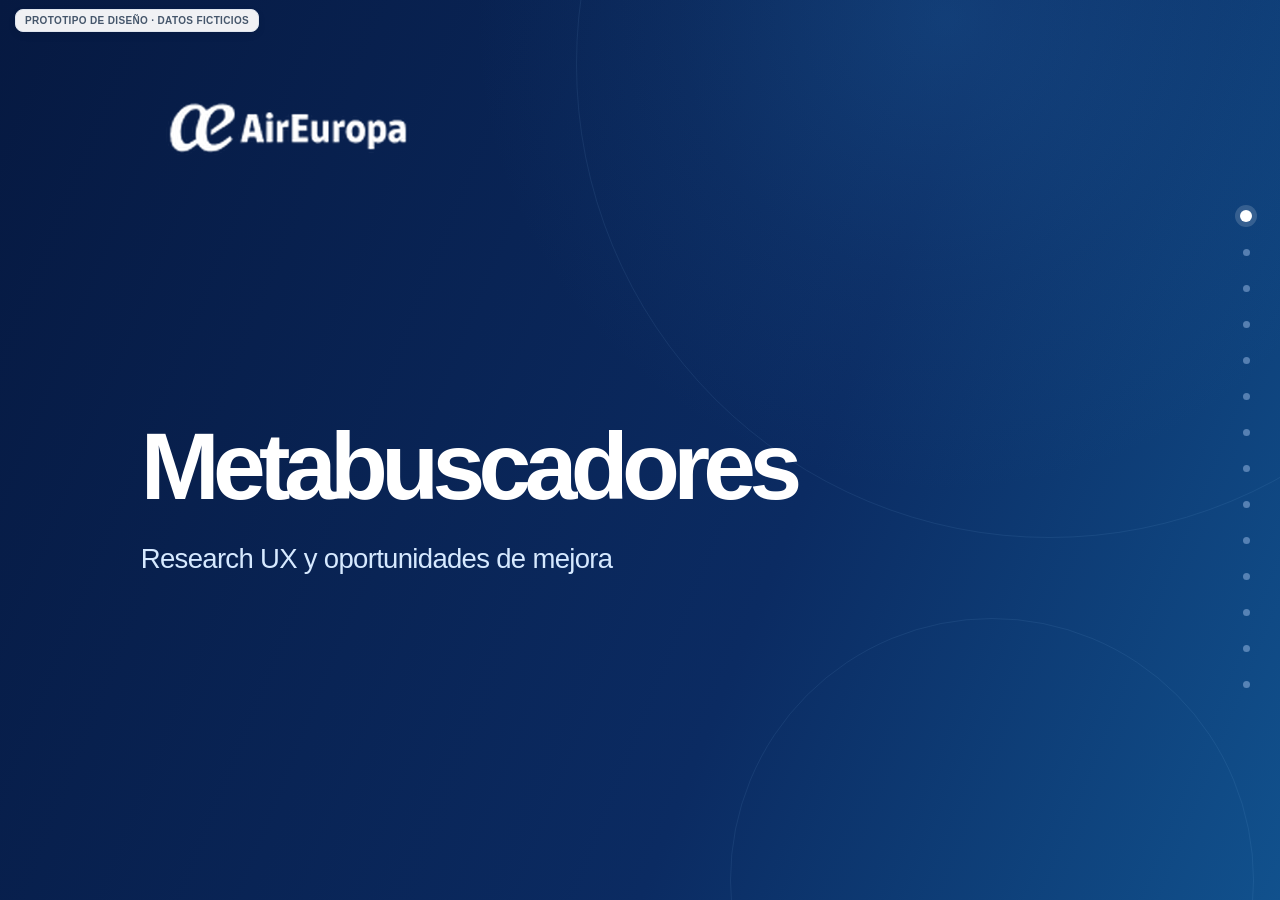
==== commit 26fcb6bd: "Refine Metabuscadores demo: connected storytelling, consistent slides and crisp vector logo" ====
--- a/metas-preview/index.html
+++ b/metas-preview/index.html
@@ -285,6 +285,18 @@
 }
 
  .public-demo-label{position:fixed;left:15px;top:9px;z-index:2000;background:rgba(255,255,255,.94);color:#45566b;border:1px solid #dfe5ee;padding:5px 9px;border-radius:8px;font-size:10px;font-weight:700;letter-spacing:.035em;box-shadow:0 3px 8px #00000011;pointer-events:none}
+
+/* Sistema visual consistente para todas las pantallas */
+.cover-logo-white{width:clamp(252px,23vw,365px)!important;max-width:78vw;height:auto;aspect-ratio:334 / 66;object-fit:contain;filter:brightness(0) invert(1);image-rendering:auto}
+.slide:not(.cover) .slide-top-accent{display:none!important}
+.slide:not(.cover) .eyebrow{display:none!important}
+.slide:not(.cover) .sh{min-height:0!important;max-width:1250px;margin:0 auto clamp(26px,4vh,46px)!important;flex:0 0 auto!important}
+.slide:not(.cover) .sh .title{font-size:clamp(34px,3.25vw,51px);line-height:1.16;letter-spacing:-.043em;max-width:1180px;margin:0;font-weight:760;color:#0A2754}
+.slide:not(.cover) .sh .subtitle{font-size:clamp(16px,1.35vw,19px);line-height:1.58;max-width:1050px;color:#536B88;margin:15px 0 0}
+.slide:not(.cover) .body{flex:1;min-height:0}
+.channel-demo{display:block;margin-top:8px;font-size:12px;color:#7286A1}
+@media(max-height:760px){.slide:not(.cover) .sh{margin-bottom:20px!important}.slide:not(.cover) .sh .title{font-size:clamp(29px,3vw,40px)}.slide:not(.cover) .sh .subtitle{font-size:15px;line-height:1.4;margin-top:8px}}
+@media(max-width:680px){.slide:not(.cover) .sh .title{font-size:clamp(23px,5vw,32px)}.slide:not(.cover) .sh .subtitle{font-size:13px;line-height:1.4;margin-top:9px}.cover-logo-white{width:230px!important}}
 </style>
 </head>
 <body>
@@ -299,7 +311,7 @@
 <section class="slide cover active" data-name="Portada" aria-label="Portada de Metabuscadores">
   <div class="cover-ambient" aria-hidden="true"><span class="halo halo-one"></span><span class="halo halo-two"></span></div>
   <div class="cover-content">
-    <img class="cover-logo-white" src="[data-uri]" alt="Air Europa">
+    <img class="cover-logo-white" src="https://upload.wikimedia.org/wikipedia/commons/5/59/Air_Europa_Logo_%282015%29.svg" data-fallback-src="[data-uri]" onerror="this.onerror=null;this.src=this.dataset.fallbackSrc" alt="Air Europa" width="334" height="66">
     <div class="cover-type">
       <h1>Metabuscadores</h1>
       <p>Research UX y oportunidades de mejora</p>
@@ -309,7 +321,7 @@
 
 <section class="slide intro-slide" data-name="Contexto de entrada"><div class="slide-top-accent"></div>
  <header class="sh">
-  <div class="eyebrow">01 · CONTEXTO</div>
+  
   <h2 class="title">La compra no empieza en Air Europa.</h2>
   <p class="subtitle">El cliente llega desde un metabuscador con una selección y unas expectativas sobre el vuelo y su precio.</p>
  </header>
@@ -331,20 +343,20 @@
 <section class="slide volume-slide editorial-slide" data-name="Magnitud del negocio">
   <div class="slide-top-accent"></div>
   <header class="sh editorial-header">
-    <h2 class="title">¿Qué importancia puede tener el canal de metabuscadores?</h2>
+    <h2 class="title">Los metabuscadores tienen un peso que debemos entender.</h2>
   </header>
   <div class="body volume-body">
     <div class="volume-composition" aria-label="Ingresos y PNR atribuidos a metabuscadores">
       <div class="volume-main">
         <div class="volume-amount" aria-label="75,00 millones de euros">75,00<span>M€</span></div>
-        <p class="volume-descriptor">Ingresos atribuidos a metabuscadores en 2026</p>
+        <p class="volume-descriptor">Ingresos del canal en esta simulación</p>
       </div>
       <div class="volume-side">
         <strong>150.000</strong>
-        <p class="volume-side-desc">PNR (localizadores de reserva) en el mismo periodo</p>
+        <p class="volume-side-desc">Reservas completadas en esta simulación</p>
       </div>
     </div>
-    <p class="editorial-explain">En esta maqueta, los importes y las reservas son ficticios. La versión de trabajo incorporará los resultados validados para dimensionar el canal.</p>
+    <p class="editorial-explain">El usuario selecciona fuera de Air Europa, pero termina la reserva en nuestro booking. Por eso necesitamos comprender cómo se comporta este tráfico y qué parte de las ventas genera.</p>
   </div>
   <span class="sr-only source-reference">Prototipo público con datos ficticios, no utilizar para decisiones de negocio.</span>
 </section>
@@ -352,8 +364,8 @@
 <section class="slide origin-slide editorial-slide" data-name="Procedencia del tráfico">
   <div class="slide-top-accent"></div>
   <header class="sh editorial-header">
-    <h2 class="title">¿De qué plataformas procede el tráfico de metabuscadores?</h2>
-    <p class="editorial-lead">Este gráfico de ejemplo representa cómo podríamos comparar la procedencia del tráfico. La distribución es ficticia y se sustituirá por las cifras validadas.</p>
+    <h2 class="title">El tráfico llega desde metabuscadores con pesos diferentes.</h2>
+    <p class="editorial-lead">Separar Google Flights, Skyscanner, KAYAK y el resto nos permitirá comprobar si su volumen, conversión y comportamiento en booking también son diferentes.</p>
   </header>
   <div class="body origin-body">
     <div class="origin-composition">
@@ -376,45 +388,45 @@
 <section class="slide channel-slide editorial-slide" data-name="Orgánico vs metas">
   <div class="slide-top-accent"></div>
   <header class="sh editorial-header">
-    <h2 class="title">¿Qué canal convierte mejor: metabuscadores, orgánico o directo?</h2>
-    <p class="editorial-lead">La comparación necesita tasas de los tres canales calculadas para el mismo periodo y con un denominador equivalente. La cifra que ves es ficticia.</p>
+    <h2 class="title">¿Cómo convierten los metabuscadores frente al tráfico orgánico y directo?</h2>
+    <p class="editorial-lead">Esta es una de las preguntas principales de Jaume. Compararemos las reservas completadas, la conversión y los abandonos por canal, manteniendo el mismo periodo y la misma definición de métricas.</p>
   </header>
   <div class="body channel-body">
     <div class="channel-grid" aria-label="Conversión por canal, datos disponibles y pendientes">
-      <div class="channel-item channel-active"><span class="channel-name">Metabuscadores</span><strong>8,0 <small>%</small></strong></div>
+      <div class="channel-item channel-active"><span class="channel-name">Metabuscadores</span><strong>8,0 <small>%</small></strong><span class="channel-demo">Cifra ilustrativa</span></div>
       <div class="channel-item channel-wait"><span class="channel-name">Orgánico</span><strong class="channel-pending">Pendiente</strong></div>
       <div class="channel-item channel-wait"><span class="channel-name">Directo</span><strong class="channel-pending">Pendiente</strong></div>
     </div>
-    <p class="channel-closing">Al comparar el abandono tendremos que considerar también dónde comienza cada usuario: no es equivalente entrar en Availability que llegar directamente a Shopping Cart. Separaremos además los datos por dispositivo y tipo de ruta.</p>
+    <p class="channel-closing">Una diferencia de conversión solo será interpretable si consideramos el dispositivo y el punto real de entrada al booking. El tráfico de metabuscadores no siempre recorre las mismas pantallas que el orgánico.</p>
   </div>
   <span class="sr-only source-reference">Prototipo público con datos ficticios, no utilizar para decisiones de negocio.</span>
 </section>
 
 <section class="slide" data-name="Ranking de metas"><div class="slide-top-accent"></div>
-<header class="sh compact"><div class="eyebrow">05 · RENDIMIENTO POR META</div><h2 class="title">No todos los metabuscadores aportan el mismo valor.</h2><p class="subtitle">Rendimiento agregado preliminar. Alterna la lectura entre eficiencia y aportación al negocio.</p></header>
+<header class="sh compact"><h2 class="title">Convertir mejor no significa necesariamente generar más ingresos.</h2><p class="subtitle">Una plataforma puede tener una tasa de conversión superior y aportar menos reservas o ingresos que otra. Cambia la métrica del gráfico para comparar ambas perspectivas.</p></header>
 <div class="body"><div class="split" style="grid-template-columns:1.7fr 1fr">
  <div class="card" style="display:flex;flex-direction:column"><div class="section-top"><div class="card-title" id="meta-chart-label">Conversión por metabuscador</div><div class="btn-tabs" role="group" aria-label="Métrica del gráfico"><button class="tab selected" data-meta-metric="cvr">CVR</button><button class="tab" data-meta-metric="revenue">Ingresos</button><button class="tab" data-meta-metric="traffic">Sesiones</button></div></div><div id="meta-chart" class="chartarea" aria-live="polite"></div></div>
- <div class="card soft" style="display:flex;flex-direction:column;gap:18px"><span class="tag">Dos rankings distintos</span><div><div class="tiny">Mayor conversión en esta simulación</div><div class="bigline" style="margin-top:9px">Skyscanner <span style="color:#20A6C8">10,0 %</span></div></div><div class="rule" style="margin:0"></div><div><div class="tiny">Mayor peso en ingresos simulados</div><div class="bigline" style="margin-top:9px">Google Flights <span style="color:#317DBB">45,0 %</span></div></div><div class="rule" style="margin:0"></div><div class="tiny" style="font-size:15px">La CVR no determina por sí sola cuánto aporta un canal. Para interpretarla se necesitan sesiones, reservas, ingresos, dispositivo y tipo de ruta.</div><div style="margin-top:auto"><span class="pill ghost">Datos provisionales</span></div></div>
+ <div class="card soft" style="display:flex;flex-direction:column;gap:18px"><span class="tag">Dos lecturas complementarias</span><div><div class="tiny">Mayor conversión en esta simulación</div><div class="bigline" style="margin-top:9px">Skyscanner <span style="color:#20A6C8">10,0 %</span></div></div><div class="rule" style="margin:0"></div><div><div class="tiny">Mayor peso en ingresos simulados</div><div class="bigline" style="margin-top:9px">Google Flights <span style="color:#317DBB">45,0 %</span></div></div><div class="rule" style="margin:0"></div><div class="tiny" style="font-size:15px">La CVR no determina por sí sola cuánto aporta un canal. Para interpretarla se necesitan sesiones, reservas, ingresos, dispositivo y tipo de ruta.</div><div style="margin-top:auto"><span class="pill ghost">Datos simulados</span></div></div>
  </div></div><span class="sr-only source-reference">Prototipo público con datos ficticios, no utilizar para decisiones de negocio.</span>
 </section>
 
 <section class="slide" data-name="Mobile y Desktop"><div class="slide-top-accent"></div>
-<header class="sh compact"><div class="eyebrow">06 · DISPOSITIVOS</div><h2 class="title">La brecha Mobile / Desktop exige una lectura propia.</h2><p class="subtitle">No mezclar dispositivos. La diferencia aparece en el canal agregado y también por metabuscador.</p></header>
+<header class="sh compact"><h2 class="title">Mobile y Desktop necesitan análisis separados.</h2><p class="subtitle">Compararemos la conversión por dispositivo dentro de cada metabuscador. Una brecha por sí sola no explica qué parte de la experiencia la provoca.</p></header>
 <div class="body" style="gap:17px"><div class="grid g2"><div class="metric" style="min-height:125px"><small>CVR Desktop · Total metas</small><strong>10,0 %</strong></div><div class="metric" style="min-height:125px"><small>CVR Mobile · Total metas</small><strong>5,0 %</strong></div></div>
 <div class="card" style="flex:1;display:flex;flex-direction:column"><div class="section-top"><div class="card-title">CVR por dispositivo y origen</div><div class="legend"><span><i class="dot"></i>Desktop</span><span><i class="dot light"></i>Mobile</span></div></div><div class="chartarea" id="device-chart"></div></div>
 </div><span class="sr-only source-reference">Prototipo público con datos ficticios, no utilizar para decisiones de negocio.</span>
 </section>
 
 <section class="slide" data-name="Dónde perdemos usuarios"><div class="slide-top-accent"></div>
-<header class="sh"><div class="eyebrow">07 · FRICCIÓN EN EL BOOKING</div><h2 class="title">Tenemos una brecha localizada antes de Shopping Cart.</h2><p class="subtitle">El gráfico es un ejemplo visual, no una evidencia de abandono.</p></header>
+<header class="sh"><h2 class="title">El abandono debe localizarse en cada paso del booking.</h2><p class="subtitle">La progresión desde Availability hasta Shopping Cart puede medirse por dispositivo. Ese dato nos ayudará a decidir dónde investigar, sin atribuir causas antes de analizar las sesiones.</p></header>
 <div class="body"><div class="split" style="grid-template-columns:1.5fr 1fr">
 <div class="card" style="display:flex;flex-direction:column"><div class="card-title">Progresión Availability → Shopping Cart</div><div class="tiny">Funnel secuencial · Usuarios procedentes de metas</div><div style="margin-top:58px;display:flex;flex-direction:column;gap:44px"><div><div class="section-top" style="margin-bottom:12px"><b style="font-size:17px">Desktop</b><strong style="font-size:24px;color:#0d3473">65,00 %</strong></div><div class="compare"><span style="width:68.07%"></span></div><div class="tiny" style="margin-top:9px">6.500 de 10.000 sesiones (ejemplo)</div></div><div><div class="section-top" style="margin-bottom:12px"><b style="font-size:17px">Mobile</b><strong style="font-size:24px;color:#0d3473">55,00 %</strong></div><div class="compare alt"><span style="width:58.5%"></span></div><div class="tiny" style="margin-top:9px">5.500 de 10.000 sesiones (ejemplo)</div></div></div></div>
-<div class="card soft" style="display:flex;flex-direction:column;justify-content:center"><span class="tag">Diferencia observada</span><div class="bignum" style="margin:21px 0">10,00 <span style="font-size:23px;letter-spacing:0">pp</span></div><div class="bigline" style="font-size:22px">Menor progresión de Mobile.</div><div class="rule"></div><div class="tiny" style="font-size:15px">Investigar selección de vuelos, comparación de tarifas, cambios de fecha y otras interacciones en Availability. Sin atribuir la caída a una única causa.</div></div>
+<div class="card soft" style="display:flex;flex-direction:column;justify-content:center"><span class="tag">Diferencia ilustrativa</span><div class="bignum" style="margin:21px 0">10,00 <span style="font-size:23px;letter-spacing:0">pp</span></div><div class="bigline" style="font-size:22px">En este ejemplo, Mobile progresa menos.</div><div class="rule"></div><div class="tiny" style="font-size:15px">Investigar selección de vuelos, comparación de tarifas, cambios de fecha y otras interacciones en Availability. Sin atribuir la caída a una única causa.</div></div>
 </div></div><span class="sr-only source-reference">Prototipo público con datos ficticios, no utilizar para decisiones de negocio.</span>
 </section>
 
 <section class="slide" data-name="Tarifas y upgrades"><div class="slide-top-accent"></div>
-<header class="sh"><div class="eyebrow">08 · FARE FAMILIES</div><h2 class="title">Las tarifas concentran decisiones. ¿Cuál acaba comprando el usuario?</h2><p class="subtitle">Necesitamos conectar la selección inicial, la interacción con tarifas y la reserva final.</p></header>
+<header class="sh"><h2 class="title">La tarifa elegida y la tarifa comprada son dos datos diferentes.</h2><p class="subtitle">La comparación de Fare Families puede influir en la decisión, pero solo podremos evaluar las oportunidades de upgrade cuando conozcamos el mix de tarifas de entrada y de compra.</p></header>
 <div class="body" style="gap:23px"><div class="grid" style="grid-template-columns:330px 1fr;gap:22px;flex:1">
 <div class="card soft" style="display:flex;flex-direction:column;justify-content:center"><span class="tag">Interacción ilustrativa · No es dato real</span><div class="bignum" style="font-size:82px;margin:22px 0">45,0<span style="font-size:29px"> %</span></div><div style="font-size:15px;line-height:1.55;color:#526985">De las sesiones analizadas en Availability interactuaron con el selector o la comparativa de Fare Families.</div><div class="tiny" style="margin-top:17px">4.500 de 10.000 sesiones · Ejemplo</div></div>
 <div class="card" style="display:flex;flex-direction:column"><div class="section-top"><div class="card-title">El recorrido comercial que falta conectar</div><span class="pill">Datos de negocio pendientes</span></div><div class="cols-fare"><div class="fare-step"><span class="num">01 · ENTRADA</span><h4>Tarifa recuperada</h4><p>Qué Family llega seleccionada desde el metabuscador.</p><span class="placeholder" style="margin-top:auto">Mix pendiente</span></div><div class="fare-step"><span class="num">02 · DECISIÓN</span><h4>Cambio / upgrade</h4><p>Si se ofrece, si elige otra opción y su valor incremental.</p><span class="placeholder" style="margin-top:auto">Tasa pendiente</span></div><div class="fare-step"><span class="num">03 · COMPRA</span><h4>Tarifa final</h4><p>Con cuál termina reservando, por ruta y por canal.</p><span class="placeholder" style="margin-top:auto">Mix pendiente</span></div></div></div></div>
@@ -423,7 +435,7 @@
 </section>
 
 <section class="slide" data-name="Extras"><div class="slide-top-accent"></div>
-<header class="sh"><div class="eyebrow">09 · EXTRAS</div><h2 class="title">Antes de optimizar Extras, hay que conseguir que lleguen.</h2><p class="subtitle">Dos preguntas distintas: cuántos usuarios ven la oferta y qué porcentaje contrata cuando la ve.</p></header>
+<header class="sh"><h2 class="title">En Extras debemos separar visibilidad y contratación.</h2><p class="subtitle">Un usuario que abandona antes del bloque no puede contratar ahí. Mediremos primero cuántos llegan a ver cada servicio y, después, cuántos lo añaden a la reserva.</p></header>
 <div class="body"><div class="grid g2" style="gap:22px;flex:1">
 <div class="card" style="display:flex;flex-direction:column;justify-content:center"><span class="tag">Ejemplo visual · Datos ficticios</span><div class="grid g2" style="margin:29px 0"><div><div class="tiny">Metas: sesiones que ven Extras</div><div class="bignum" style="font-size:64px;margin-top:13px">15-20<span style="font-size:27px"> %</span></div></div><div><div class="tiny">Directo: sesiones que ven Extras</div><div class="bignum" style="font-size:64px;margin-top:13px">&gt;60<span style="font-size:27px"> %</span></div></div></div><div class="insight"><strong>Advertencia metodológica:</strong> antes de interpretar la brecha, validar denominadores, puntos de entrada y fuentes comparables.</div></div>
 <div class="card soft" style="display:flex;flex-direction:column"><span class="tag">La lectura que necesitamos</span><div style="display:flex;flex-direction:column;gap:23px;margin-top:29px"><div class="teaser"><span class="ticon">01</span><div><strong>Alcance del bloque</strong><p>% de sesiones que llegan a ver Extras, por meta y dispositivo.</p></div></div><div class="teaser"><span class="ticon">02</span><div><strong>Contratación sobre usuarios expuestos</strong><p>Quién añade equipaje, asientos u otros servicios después de verlos.</p></div></div><div class="teaser"><span class="ticon">03</span><div><strong>Potencial de experimentación</strong><p>Priorizar servicios con ratio y volumen suficiente para CRO.</p></div></div></div><div style="margin-top:auto"><span class="placeholder">Contratación y volumen pendientes</span></div></div>
@@ -431,7 +443,7 @@
 </section>
 
 <section class="slide" data-name="Precio por ruta"><div class="slide-top-accent"></div>
-<header class="sh compact"><div class="eyebrow">10 · PRECIO Y VALOR</div><h2 class="title">El ticket medio cambia por meta. ¿Cuánto influye la ruta?</h2><p class="subtitle">No podemos interpretar sensibilidad al precio con un promedio sin contexto.</p></header>
+<header class="sh compact"><h2 class="title">El ticket medio necesita el contexto de la ruta.</h2><p class="subtitle">Compararemos ruta corta, media y larga, Fare Family y Extras por canal. Un ticket más alto no demuestra por sí solo una mayor disposición a pagar.</p></header>
 <div class="body"><div class="split" style="grid-template-columns:1.55fr 1fr">
 <div class="card" style="display:flex;flex-direction:column"><div class="section-top"><div class="card-title">Ticket medio por metabuscador</div><span class="pill">€ / reserva</span></div><div class="chartarea" id="ticket-chart"></div></div>
 <div class="card soft" style="display:flex;flex-direction:column;gap:22px"><div><span class="tag">Datos ficticios</span><div class="listy" style="gap:21px;margin-top:23px"><div class="item"><span class="bullet">1</span><span>Rutas corta, media y larga, definidas de forma homogénea.</span></div><div class="item"><span class="bullet">2</span><span>Ticket de metas, orgánico y directo con y sin Extras.</span></div><div class="item"><span class="bullet">3</span><span>Relación entre tarifa final, cambios de precio y conversión.</span></div></div></div><div class="insight" style="margin-top:auto">Un ticket mayor puede reflejar una ruta más cara, no necesariamente mayor disposición a pagar un upgrade.</div></div>
@@ -439,7 +451,7 @@
 </section>
 
 <section class="slide" data-name="De insights a diseño"><div class="slide-top-accent"></div>
-<header class="sh compact"><div class="eyebrow">11 · DISEÑO</div><h2 class="title">Del benchmark a cinco líneas de mejora UX.</h2><p class="subtitle">Las propuestas existen en Figma. Aquí contamos el problema que resuelven, no todas sus variantes.</p></header>
+<header class="sh compact"><h2 class="title">Cinco áreas de mejora para dar continuidad a la compra.</h2><p class="subtitle">El benchmark y los hallazgos UX nos han permitido plantear alternativas para reconocer la selección, clarificar el precio y reducir pasos. Todavía son hipótesis, no resultados de un test.</p></header>
 <div class="body"><div class="split" style="grid-template-columns:1.14fr 1fr;gap:26px">
 <div style="display:flex;flex-direction:column;gap:12px;min-height:0">
  <div class="mini-idea"><span class="badge-no">01</span><div><strong>Transición</strong><p>Reconocer el paso del metabuscador a Air Europa.</p></div></div>
@@ -453,7 +465,7 @@
 </section>
 
 <section class="slide" data-name="Personalización futura"><div class="slide-top-accent"></div>
-<header class="sh compact"><div class="eyebrow">12 · VISIÓN EVOLUTIVA</div><h2 class="title">No ofrecer más. Ofrecer lo relevante, cuando tenga sentido.</h2><p class="subtitle">La procedencia es una señal. La decisión que el usuario tomó antes de aterrizar sería mucho más valiosa.</p></header>
+<header class="sh compact"><h2 class="title">La personalización comienza por reconocer lo que el usuario ya eligió.</h2><p class="subtitle">Hoy sabemos de qué metabuscador procede el usuario, pero el deeplink actual no nos permite recuperar todo lo que vio o decidió allí. Esa información podría ayudar a evitar ofertas redundantes.</p></header>
 <div class="body" style="gap:19px"><div class="idea-path" style="flex:1">
 <div class="path"><div class="path-i">✓</div><strong>Ya eligió una tarifa superior</strong><p>Confirmar la selección y sus beneficios. Evitar repetir inmediatamente un upgrade equivalente.</p><span class="pill" style="align-self:start;margin-top:auto">Hipótesis UX</span></div>
 <div class="path"><div class="path-i">↗</div><strong>No seleccionó una mejora</strong><p>Explorar una alternativa relevante. No asumir que no comprar equivale a rechazar una oferta vista.</p><span class="pill" style="align-self:start;margin-top:auto">Hipótesis UX</span></div>
@@ -464,7 +476,7 @@
 </section>
 
 <section class="slide" data-name="Conclusiones y próximos pasos"><div class="slide-top-accent"></div>
-<header class="sh compact"><div class="eyebrow">13 · CIERRE</div><h2 class="title">De los datos a decisiones de producto y CRO.</h2><p class="subtitle">La salida del research no es un listado de hallazgos: es una priorización trazable y ejecutable.</p></header>
+<header class="sh compact"><h2 class="title">El siguiente paso es convertir los hallazgos en decisiones testables.</h2><p class="subtitle">Cerraremos el análisis cuando podamos comparar los canales, dimensionar las oportunidades y proponer tests viables con métricas y segmentos definidos.</p></header>
 <div class="body" style="gap:20px"><div class="grid g3" style="flex:1">
 <div class="closing-col"><div class="big">01</div><strong>Validar la oportunidad</strong><p>Contrastar las métricas de metas con orgánico y directo, completar el funnel, tarifas, Extras y ticket por ruta.</p><p>Documentar fuente, periodo, segmentos, tamaño de muestra y limitaciones.</p><span class="meta">Julián · DATA · UX</span></div>
 <div class="closing-col"><div class="big">02</div><strong>Priorizar qué testar</strong><p>Relacionar la evidencia con las cinco áreas UX diseñadas y definir hipótesis, métricas y segmentos.</p><p>Estimar tráfico, duración y alcance de cada experimento.</p><span class="meta">UX · CRO · Enrique</span></div>
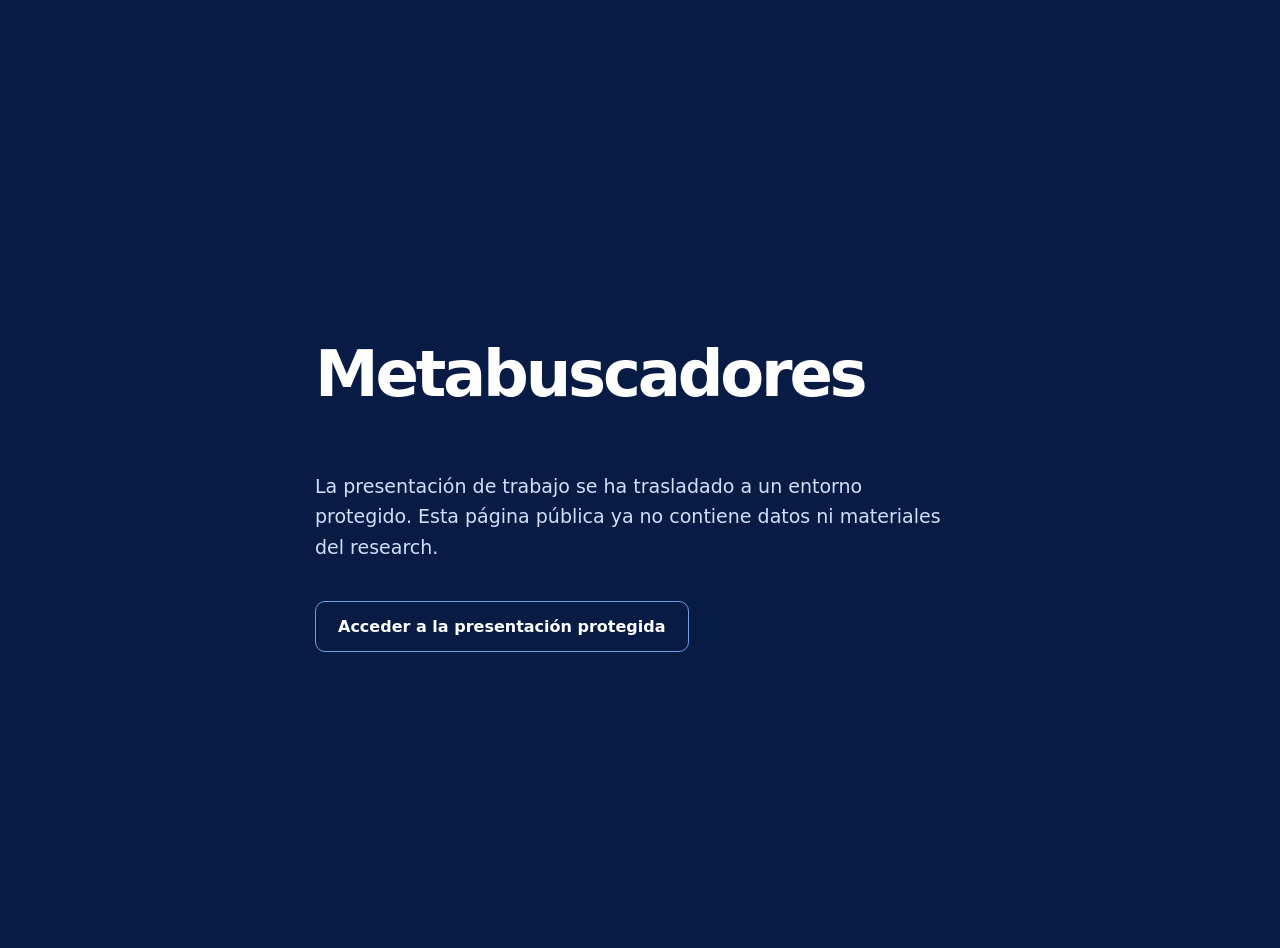
==== commit b2d7d9fc: "Remove public Metabuscadores demo content; direct to password-protected internal presentation" ====
--- a/metas-preview/index.html
+++ b/metas-preview/index.html
@@ -1,557 +1 @@
-<!DOCTYPE html>
-<html lang="es">
-<head>
-<meta charset="utf-8">
-<meta name="viewport" content="width=device-width,initial-scale=1">
-<meta name="theme-color" content="#071B45">
-<title>Metabuscadores | Air Europa - Prototipo de diseño (datos ficticios)</title>
-<style>
-:root{--navy:#071B45;--navy2:#102A61;--blue:#155EC9;--sky:#0F8DC8;--light:#EAF4FF;--surface:#F7F9FC;--line:#E5EAF1;--ink:#16233B;--muted:#61718B;--orange:#B86A23;--mint:#E9F5FA;--purple:#6366D9;--white:#fff;--r:18px;--slide-w:1440px;--slide-h:810px}
-*{box-sizing:border-box}html,body{height:100%;margin:0}body{font-family:Inter,-apple-system,BlinkMacSystemFont,"Segoe UI",Arial,sans-serif;background:#EDF1F6;color:var(--ink);-webkit-font-smoothing:antialiased;overflow:hidden}button,a{font:inherit}button{cursor:pointer}a{color:inherit}button:focus-visible,a:focus-visible{outline:3px solid #53A8EC;outline-offset:3px}.app{display:flex;height:100dvh;width:100%}.rail{width:94px;flex:0 0 94px;background:#071A43;color:white;display:flex;align-items:center;flex-direction:column;justify-content:space-between;padding:27px 0 25px;z-index:20}.rail-logo{font-size:12px;font-weight:900;letter-spacing:-.09em;border:1px solid #4d6998;border-radius:14px;width:46px;height:46px;display:flex;align-items:center;justify-content:center;color:#fff}.rail-track{display:flex;flex-direction:column;gap:8px;position:relative;align-items:center}.rail-btn{border:0;background:none;width:48px;height:31px;position:relative;display:flex;align-items:center;justify-content:center;color:#9bb1d1}.rail-btn:before{content:"";display:block;background:#627aab;width:6px;height:6px;border-radius:50%;transition:all .24s}.rail-btn.active:before{width:10px;height:10px;background:#fff;box-shadow:0 0 0 5px rgba(255,255,255,.15)}.rail-btn:hover:before{background:#fff;width:9px;height:9px}.rail-btn .tip{position:absolute;left:55px;top:1px;background:#101c35;color:#fff;padding:10px 13px;white-space:nowrap;font-size:12px;letter-spacing:.01em;border-radius:8px;pointer-events:none;opacity:0;transform:translateX(-5px);transition:all .12s;box-shadow:0 8px 16px #09173535}.rail-btn:hover .tip,.rail-btn:focus-visible .tip{opacity:1;transform:translateX(0)}.rail-bottom{font-size:10px;color:#a5b5d0;writing-mode:vertical-rl;transform:rotate(180deg);letter-spacing:.17em;font-weight:700}.workspace{position:relative;flex:1;min-width:0;height:100%;display:flex;flex-direction:column;align-items:center;justify-content:center;padding:20px 28px 74px}.stage-wrap{position:relative;width:var(--slide-w);height:var(--slide-h);flex:0 0 auto;transform-origin:top left}.deck{position:absolute;inset:0;background:white;border:1px solid #DFE6EF;box-shadow:0 24px 65px rgba(11,34,79,.1),0 3px 12px rgba(11,34,79,.06);overflow:hidden;border-radius:7px}.slide{position:absolute;inset:0;padding:66px 80px 52px;background:#fff;opacity:0;visibility:hidden;pointer-events:none;transform:translateX(30px);transition:opacity .25s,transform .25s,visibility .25s;display:flex;flex-direction:column}.slide.active{opacity:1;visibility:visible;pointer-events:auto;transform:translateX(0)}.slide.cover{padding:0;background:var(--navy);color:#fff}.brand{display:inline-flex;align-items:center;gap:10px;font-size:22px;letter-spacing:.10em;font-weight:760;color:inherit}.brand svg{width:38px;height:38px}.eyebrow{font-size:12px;letter-spacing:.17em;text-transform:uppercase;font-weight:780;color:var(--blue)}.cover .eyebrow{color:#80C6EF}.brand-logo-shell{display:inline-flex;background:#fff;border-radius:11px;padding:6px 14px;align-items:center;justify-content:center;box-shadow:0 6px 20px #051a4238}.brand-logo-shell img{display:block;width:210px;height:64px;object-fit:contain}.title{font-size:40px;line-height:1.13;font-weight:780;letter-spacing:-.045em;margin:13px 0 0;max-width:1170px;color:var(--navy)}.subtitle{margin:15px 0 0;color:var(--muted);font-size:17px;line-height:1.48;max-width:1050px}.sh{flex:0 0 auto;min-height:150px}.sh.compact{min-height:134px}.body{flex:1;min-height:0;display:flex;flex-direction:column}.foot{flex:0 0 auto;margin-top:auto;padding-top:16px;display:flex;justify-content:space-between;align-items:end;gap:30px;min-height:47px}.source{font-size:11.8px;line-height:1.45;color:#8090a5;max-width:1060px}.count{font-size:12px;color:#9AAABC;font-weight:730;letter-spacing:.08em}.grid{display:grid;gap:18px}.g2{grid-template-columns:repeat(2,minmax(0,1fr))}.g3{grid-template-columns:repeat(3,minmax(0,1fr))}.g4{grid-template-columns:repeat(4,minmax(0,1fr))}.metric{border:1px solid var(--line);border-radius:15px;background:#fff;padding:24px 26px;display:flex;flex-direction:column;justify-content:center;position:relative;min-height:146px}.metric::before{content:"";position:absolute;left:25px;top:0;height:3px;width:35px;background:#1464C3;border-radius:0 0 3px 3px}.metric small{font-size:14px;color:#6B7891;font-weight:540}.metric strong{font-size:37px;color:var(--navy);letter-spacing:-.06em;font-weight:800;margin-top:10px;line-height:1}.metric span{font-size:12px;color:#7B8CA4;margin-top:10px}.card{border:1px solid var(--line);border-radius:18px;background:white;padding:25px 29px;min-height:0}.soft{background:var(--surface);border-color:#EEF1F6}.card-title{font-size:17px;font-weight:740;color:#152849;letter-spacing:-.025em;margin-bottom:5px}.tiny{font-size:13px;color:#718098;line-height:1.48}.split{display:grid;grid-template-columns:minmax(0,1.55fr) minmax(0,1fr);gap:22px;flex:1;min-height:0}.split-even{grid-template-columns:1fr 1fr}.insight{background:#EDF5FF;border-left:3px solid #1E6FD0;border-radius:0 11px 11px 0;padding:16px 19px;color:#24466e;font-size:15px;line-height:1.52}.insight strong{color:var(--navy)}.section-top{display:flex;align-items:center;justify-content:space-between;margin-bottom:20px}.legend{display:flex;align-items:center;gap:18px;font-size:13px;color:var(--muted)}.dot{display:inline-block;width:9px;height:9px;background:#1966D3;border-radius:50%;margin-right:7px}.dot.light{background:#76B7EB}.dot.dim{background:#B6C8E2}.btn-tabs{display:inline-flex;padding:4px;background:#F0F3F8;border-radius:10px;gap:4px}.tab{border:0;background:transparent;color:#6B7B90;font-size:13px;padding:9px 14px;border-radius:7px;font-weight:650}.tab.selected{background:white;color:#1C3C68;box-shadow:0 1px 4px #1d30401c}.chartarea{min-height:0;display:flex;flex-direction:column;justify-content:center;flex:1}.chartarea svg{display:block;width:100%;height:100%;overflow:visible}.bar-row{display:grid;grid-template-columns:115px 1fr 58px;align-items:center;gap:18px;margin:14px 0}.bar-label{font-size:14px;font-weight:630;color:#35465D}.bar-track{height:18px;background:#F1F5F9;border-radius:5px;overflow:hidden}.bar-fill{height:100%;background:#216AD0;border-radius:5px;transition:width .35s}.bar-fill.secondary{background:#88B9E4}.bar-value{text-align:right;font-weight:750;font-size:15px;color:var(--navy)}.pill{border-radius:999px;padding:7px 11px;font-size:11.5px;font-weight:720;letter-spacing:.01em;display:inline-flex;align-items:center;gap:6px;background:#F1F5F9;color:#5D6F87}.pill.ghost{background:#edf1fa;color:#395683}.rule{height:1px;width:100%;background:var(--line);margin:18px 0}.listy{display:flex;flex-direction:column;gap:15px;margin:15px 0}.listy .item{display:flex;gap:13px;align-items:start;font-size:15px;line-height:1.48;color:#425570}.listy .bullet{background:#E8F2FE;color:var(--blue);font-weight:750;font-size:12px;border-radius:8px;width:26px;height:26px;display:grid;place-items:center;flex:0 0 auto}.cols-fare{display:grid;grid-template-columns:repeat(3,1fr);gap:13px;flex:1}.fare-step{background:#F7F9FC;border:1px solid #E9EDF4;border-radius:14px;padding:22px;display:flex;flex-direction:column;gap:14px}.fare-step .num{font-size:11px;letter-spacing:.14em;font-weight:770;color:#6D87AB}.fare-step h4{font-size:18px;color:#142B53;margin:0}.fare-step p{font-size:13px;line-height:1.5;color:#718097;margin:0}.placeholder{color:#7A8CA7;background:#E9EEF5;border:1px dashed #CBD4E2;border-radius:9px;font-weight:700;font-size:12px;padding:11px;display:inline-flex;align-self:start}.table-clean{width:100%;border-collapse:collapse;font-size:14px}.table-clean th{background:#F7F9FC;color:#78889D;font-size:11px;text-transform:uppercase;letter-spacing:.08em;text-align:left;padding:16px 18px;border-bottom:1px solid #E5EAF2}.table-clean td{padding:20px 18px;border-bottom:1px solid #E9EDF3;color:#374b64}.table-clean tr:last-child td{border-bottom:0}.table-clean td strong{color:var(--navy);font-size:18px}.table-clean .subtle{color:#8C9CAF}.bignum{font-size:86px;letter-spacing:-.075em;line-height:1;color:#08265c;font-weight:790}.compare{height:24px;overflow:hidden;border-radius:6px;background:#E8EDF4}.compare>span{display:block;height:100%;border-radius:6px;background:#166bc7}.compare.alt>span{background:#8bbce9}.bigline{font-size:26px;font-weight:700;color:var(--navy);letter-spacing:-.028em;line-height:1.25}.promo{background:#0C2A60;border-radius:17px;padding:27px 30px;color:white}.promo strong{font-size:20px}.promo p{font-size:15px;line-height:1.48;color:#C6D7EE}.tag{font-size:11px;font-weight:770;letter-spacing:.07em;color:#5b7aa5;text-transform:uppercase}.bar-axes{color:#8290a7;font-size:11px}.journeyline{display:flex;align-items:center;gap:0;margin:32px 0}.journeyline .jl{flex:1;background:#F5F8FC;border:1px solid #DFE8F1;border-radius:12px;padding:21px 17px;text-align:center}.journeyline .jl strong{display:block;font-size:18px;color:#12315d}.journeyline .jl small{display:block;margin-top:7px;color:#7386a0;font-size:12px}.journeyline .arrow{padding:0 10px;color:#5896D9;font-size:26px}.footcol{display:flex;flex-direction:column;gap:10px}.mini-idea{display:grid;grid-template-columns:31px 1fr;gap:12px;border:1px solid #E6ECF4;border-radius:13px;padding:16px 19px;background:white;align-items:start}.mini-idea .badge-no{display:grid;place-items:center;width:28px;height:28px;background:#EAF3FF;border-radius:7px;color:#1B60B2;font-size:11px;font-weight:850}.mini-idea strong{font-size:15px;color:#102C58}.mini-idea p{font-size:12.5px;color:#647792;line-height:1.42;margin:5px 0 0}.navlink{color:#1E67C3;text-decoration:none;font-size:12px;font-weight:700}.navlink:hover{text-decoration:underline}.right-mock{background:#F5F9FD;border:1px solid #E3EBF4;border-radius:16px;padding:20px;display:flex;align-items:center;justify-content:center}.mock{width:100%;background:white;border:1px solid #DAE6F2;border-radius:13px;overflow:hidden;box-shadow:0 12px 35px #16396314}.mock-top{background:#05275E;color:#fff;padding:15px 19px;display:flex;justify-content:space-between;align-items:center;font-size:13px;font-weight:760}.mock-section{padding:19px 22px}.mock-tag{font-size:10px;letter-spacing:.06em;color:#788BA6;text-transform:uppercase;font-weight:800}.mock-route{font-size:24px;font-weight:760;color:#0B2D65;margin:8px 0}.mock-flex{display:flex;justify-content:space-between;align-items:center;gap:20px}.mock-price{font-weight:800;font-size:20px;color:#0C3979}.mock-btn{background:#135FCC;border-radius:8px;padding:12px 23px;color:white;font-size:13px;font-weight:740}.idea-path{display:grid;grid-template-columns:repeat(3,1fr);gap:16px}.path{border:1px solid #DFE6F0;border-radius:15px;padding:23px;display:flex;flex-direction:column;gap:12px}.path .path-i{border:1px solid #D9E8F7;background:#EAF4FF;width:39px;height:39px;border-radius:11px;display:grid;place-items:center;color:#0F5BA7;font-size:21px}.path strong{font-size:17px;color:#15315E}.path p{font-size:13px;line-height:1.5;color:#687B94;margin:0}.closing-col{height:100%;border:1px solid #E3EAF2;border-radius:16px;padding:33px 29px;display:flex;flex-direction:column;gap:17px}.closing-col .big{font-size:41px;color:#195DAA;font-weight:820;letter-spacing:-.05em}.closing-col strong{color:#11305C;font-size:19px}.closing-col p{margin:0;color:#60748C;font-size:14px;line-height:1.52}.closing-col .meta{margin-top:auto;font-size:11px;font-weight:750;letter-spacing:.09em;text-transform:uppercase;color:#8B9CB0}.controls{position:absolute;bottom:21px;left:50%;transform:translateX(-50%);display:flex;align-items:center;gap:13px;z-index:12;white-space:nowrap}.ctl{border:1px solid #CCD7E5;border-radius:10px;background:white;color:#315078;padding:11px 14px;font-size:13px;font-weight:680;display:flex;align-items:center;gap:8px;box-shadow:0 2px 4px #14304d0b}.ctl:hover{background:#F7FAFF;border-color:#A6BDD9}.ctl:disabled{opacity:.35;cursor:not-allowed}.ctl.primary{background:#0A3979;color:white;border-color:#0A3979}.control-num{font-size:12px;font-weight:780;color:#5A6A83;min-width:58px;text-align:center}.keyboard-hint{position:absolute;right:32px;bottom:34px;color:#9BA7B7;font-size:11px}.cover-grid{height:100%;display:grid;grid-template-columns:55% 45%;position:relative;overflow:hidden}.cover-left{padding:67px 75px 68px 85px;display:flex;flex-direction:column;align-items:start;z-index:2}.cover-title{font-size:77px;line-height:1.07;letter-spacing:-.069em;font-weight:800;margin:94px 0 0;max-width:700px}.cover-title .accent{color:#7FCBFA}.cover-desc{font-size:21px;color:#CDDCF2;line-height:1.57;max-width:635px;margin:28px 0 0}.cover-bottom{margin-top:auto;color:#A1B8DA;font-size:13px;letter-spacing:.01em}.cover-right{background:radial-gradient(circle at 70% 23%,#1E61A8 0%,#0F3471 43%,#0B285B 75%);display:flex;align-items:center;justify-content:center;position:relative}.cover-right:after{content:"";position:absolute;width:520px;height:520px;border:1px solid #7fb9fa22;border-radius:50%;transform:translate(55px,15px);box-shadow:0 0 0 70px #8acaef0a,0 0 0 142px #8acaef07}.cover-ui{width:465px;z-index:1;display:flex;flex-direction:column;gap:15px;transform:rotate(-3deg)}.cover-ui-card{background:white;border-radius:14px;padding:19px 23px;color:#0c2e5e;box-shadow:0 12px 33px #04153438}.cover-ui-card:first-child{transform:translateX(-15px)}.cover-ui-card:last-child{transform:translateX(18px)}.cover-ui-card .tag{color:#7391B8}.cover-ui-card .line1{font-size:18px;font-weight:760;margin-top:6px}.cover-ui-card .line2{font-size:12px;color:#74849B;margin-top:6px}.cover-ui-card .meter{height:5px;background:#E2ECF8;border-radius:5px;margin-top:14px;overflow:hidden}.cover-ui-card .meter i{display:block;width:64%;height:100%;background:#1d71cc;border-radius:5px}.slide-top-accent{position:absolute;top:0;left:0;right:0;height:5px;background:linear-gradient(to right,#051C49 68%,#20A8E6 68%)}.visual-year{border:1px solid #E7EDF5;border-radius:15px;padding:24px;background:#FBFCFE}.chart-grid{display:grid;grid-template-columns:160px 1fr 80px;column-gap:12px;row-gap:24px;align-items:center;margin-top:35px}.seg-bar{height:21px;background:#F1F4F9;border-radius:5px;overflow:hidden}.seg-bar span{display:block;height:100%;background:#155fbd;border-radius:5px}.seg-bar.sky span{background:#70ABDC}.seg-bar.navy span{background:#092f69}.seg-bar.pale span{background:#BDCFE5}.chart-label{font-size:14px;font-weight:630;color:#415674}.chart-value{font-size:14px;font-weight:780;color:#173661;text-align:right}.teaser{border:1px solid #E2EBF4;border-radius:13px;background:#F6FAFD;padding:18px 20px;display:flex;gap:14px;align-items:start}.teaser .ticon{width:34px;height:34px;border-radius:9px;background:#E8F2FC;color:#1265BC;display:grid;place-items:center;font-size:18px;flex:0 0 auto}.teaser strong{font-size:14px;color:#1C426E}.teaser p{font-size:12.5px;color:#627B97;margin:5px 0 0;line-height:1.4}.sr-only{position:absolute;width:1px;height:1px;padding:0;margin:-1px;overflow:hidden;clip:rect(0,0,0,0);white-space:nowrap;border:0}
-@media(max-width:680px){.rail{width:49px;flex-basis:49px;padding:14px 0}.rail-logo{font-size:8px;width:29px;height:29px;border-radius:9px}.rail-btn{height:24px;width:34px}.rail-btn .tip{left:36px}.rail-bottom{font-size:8px}.workspace{padding-left:5px;padding-right:5px}.keyboard-hint{display:none}.controls{bottom:14px}.ctl{padding:8px 9px;font-size:10px}.control-num{font-size:10px;min-width:42px}}
-@media(prefers-reduced-motion:reduce){*,*:before,*:after{transition-duration:.01ms!important;animation-duration:.01ms!important}}
-
-/* 2026-11-21: landing edition - full browser, not a framed PDF-style deck. */
-html,body{width:100%;height:100%;overflow:hidden;background:#fff}
-.app{height:100dvh;min-height:0;width:100vw;display:block;position:relative;overflow:hidden}
-.workspace{position:absolute;inset:0;display:block;width:100%;height:100%;padding:0;overflow:hidden;background:#fff}
-.stage-wrap{position:absolute;inset:0;width:100%;height:100%;transform:none;flex:none}
-.deck{position:absolute;inset:0;width:100%;height:100%;border:0;border-radius:0;box-shadow:none;overflow:hidden}
-.slide{padding:clamp(38px,6.8vh,76px) max(110px,calc((100vw - 1460px)/2)) clamp(33px,5.7vh,60px) max(74px,calc((100vw - 1460px)/2));min-height:0;overflow:hidden}
-.slide:not(.cover) .sh,.slide:not(.cover) .body{width:100%;max-width:1500px;margin-left:auto;margin-right:auto}
-.slide-top-accent{height:4px;background:linear-gradient(to right,#0A2353 68%,#159BDB 68%)}
-.rail{position:fixed;right:0;top:0;bottom:0;width:68px;min-width:0;padding:0;z-index:90;display:flex;align-items:center;justify-content:center;pointer-events:none;background:transparent;color:var(--navy)}
-.rail-track{display:flex;flex-direction:column;gap:6px;align-items:center;justify-content:center;pointer-events:auto}
-.rail-btn{width:44px;height:30px;display:flex;align-items:center;justify-content:center;color:#365478;position:relative;border:0;background:transparent}
-.rail-btn:before{width:7px;height:7px;background:#B8C6D8;border-radius:50%;box-shadow:none;transition:width .18s,height .18s,background .18s,box-shadow .18s}
-.rail-btn.active:before{width:12px;height:12px;background:#155FC6;box-shadow:0 0 0 5px #155fc61a}
-.rail-btn:hover:before{width:11px;height:11px;background:#155FC6}
-.rail-btn .tip{position:absolute;right:48px;left:auto;top:0;transform:translateX(6px);opacity:0;background:#102348;color:#fff;box-shadow:0 8px 25px #05142d1c;z-index:20}
-.rail-btn:hover .tip,.rail-btn:focus-visible .tip{transform:translateX(0)}
-.app.is-cover .rail-btn:before{background:#a8c5ed77}
-.app.is-cover .rail-btn.active:before{background:#fff;box-shadow:0 0 0 5px #ffffff29}
-.app.is-cover .rail-btn:hover:before{background:#fff}
-/* The cover intentionally has exactly three visible elements: logo, title and subtitle. */
-.slide.cover{padding:0;background:linear-gradient(112deg,#061941 0%,#0B2B62 61%,#11518D 100%);color:#fff;isolation:isolate}
-.cover-ambient{position:absolute;inset:0;overflow:hidden;pointer-events:none;z-index:0}
-.cover-ambient:before{content:"";position:absolute;right:-12%;top:-52%;width:76vw;height:76vw;min-width:700px;min-height:700px;border-radius:50%;background:radial-gradient(circle,#369de52d 0%,#307fc114 39%,transparent 69%)}
-.halo{position:absolute;display:block;pointer-events:none;border:1px solid #9ad0ff16;border-radius:50%}
-.halo-one{width:74vw;height:74vw;max-width:1200px;max-height:1200px;right:-19vw;top:-32vw}
-.halo-two{width:41vw;height:41vw;max-width:660px;max-height:660px;right:2vw;bottom:-19vw}
-.cover-content{position:relative;z-index:1;height:100%;width:100%;max-width:1680px;margin:auto;padding:clamp(64px,11vh,120px) clamp(80px,11vw,195px);display:flex;flex-direction:column;align-items:flex-start}
-.cover-logo-white{width:clamp(210px,20vw,298px);height:auto;display:block;object-fit:contain}
-.cover-type{margin-top:auto;margin-bottom:auto;transform:translateY(2vh)}
-.cover-type h1{font-size:clamp(70px,7.4vw,130px);line-height:1.02;letter-spacing:-.07em;font-weight:780;color:#fff;margin:0 0 clamp(22px,3vh,38px)}
-.cover-type p{font-size:clamp(23px,2.15vw,35px);font-weight:410;line-height:1.25;letter-spacing:-.025em;color:#d6e9ff;margin:0}
-/* The presentation's sources remain readable to assistive technology but no footers appear. */
-.slide .source-reference{position:absolute}
-@media(max-height:760px){.slide:not(.cover){padding-top:37px;padding-bottom:28px}.sh{min-height:130px}.sh.compact{min-height:113px}.title{font-size:36px}.subtitle{font-size:15px;margin-top:10px}.metric{min-height:123px;padding:17px 21px}.metric strong{font-size:32px}.card{padding:20px 23px}.cover-content{padding-top:50px;padding-bottom:50px}}
-@media(max-width:920px){.slide:not(.cover){padding-left:35px;padding-right:80px}.cover-content{padding-left:8vw;padding-right:13vw}.cover-type h1{font-size:clamp(50px,9vw,95px)}.cover-type p{font-size:clamp(19px,3vw,29px)}.rail{width:50px}}
-@media(max-width:650px){.slide:not(.cover){padding-left:25px;padding-right:52px;padding-top:25px}.rail{width:40px}.rail-btn{width:35px;height:28px}.cover-content{padding-left:9vw;padding-right:16vw}.cover-type h1{font-size:clamp(44px,11vw,72px);overflow-wrap:anywhere}.cover-logo-white{width:210px}.cover-type p{font-size:20px}}
-
-
-/* 2026-11-21: chapter 01 - standalone introductory journey. */
-.slide.intro-slide { background:#fff; }
-.intro-slide .sh { min-height:auto; flex:0 0 auto; }
-.intro-slide .title { font-size:clamp(39px,3.7vw,57px);line-height:1.1;max-width:1200px;letter-spacing:-.048em; }
-.intro-slide .subtitle { font-size:clamp(16px,1.38vw,20px);line-height:1.55;max-width:1050px;margin-top:21px; }
-.intro-slide .intro-body { display:flex;justify-content:center;align-items:center;min-height:0;flex:1;gap:clamp(36px,6.2vh,70px);padding-bottom:clamp(12px,5vh,45px); }
-.intro-journey { display:flex;align-items:center;justify-content:center;gap:18px;max-width:1110px;width:100%; }
-.intro-node { width:29%;max-width:320px;min-width:0;min-height:174px;border:1px solid #E1EAF4;border-radius:18px;box-shadow:0 8px 23px rgba(12,41,87,.035);padding:26px 26px 25px;background:linear-gradient(180deg,#fff 0%,#FCFDFF 100%);display:flex;flex-direction:column;justify-content:flex-start;gap:0; }
-.intro-node .node-icon { width:42px;height:42px;display:grid;place-items:center;border:1px solid #D5E7FD;background:#F0F7FF;border-radius:12px;color:#185EBC; }
-.intro-node .node-icon svg { width:21px;height:21px;fill:none;stroke:currentColor;stroke-width:1.8;stroke-linecap:round;stroke-linejoin:round; }
-.intro-node h3 { font-size:22px;line-height:1.22;letter-spacing:-.035em;margin:19px 0 7px;color:#0B2858;font-weight:750; }
-.intro-node p { font-size:15.5px;line-height:1.45;color:#6A7C98;margin:0; }
-.intro-arrow { width:44px;flex:0 0 44px;display:flex;align-items:center;justify-content:center;color:#7D9FCB; }
-.intro-arrow svg { width:44px;height:22px;stroke:currentColor;stroke-width:1.7;fill:none;stroke-linecap:round;stroke-linejoin:round; }
-.intro-statement { text-align:center;max-width:920px;display:flex;flex-direction:column;gap:13px;align-items:center; }
-.intro-statement .intro-label { text-transform:uppercase;letter-spacing:.15em;font-size:12px;font-weight:770;color:#2A70BE; }
-.intro-statement p { font-size:clamp(23px,2.2vw,32px);line-height:1.32;letter-spacing:-.038em;font-weight:660;color:#123460;margin:0; }
-.intro-statement p em { font-style:normal;color:#1671C8; }
-@media(max-height:730px){.intro-slide .intro-body{gap:25px;padding-bottom:5px}.intro-node{min-height:154px;padding:19px 20px}.intro-node h3{margin-top:13px;font-size:19px}.intro-node p{font-size:14px}.intro-statement p{font-size:23px}}
-@media(max-width:900px){.intro-journey{gap:9px}.intro-arrow{width:22px;flex-basis:22px}.intro-arrow svg{width:22px}.intro-node{padding:18px;min-height:180px}.intro-node h3{font-size:18px}.intro-node p{font-size:13px}.intro-slide .intro-body{gap:23px}}
-
-
-/* 2026-11-21 · Pantalla 02. Visualización ejecutiva: tamaño fijo de componentes y uso semántico del color. */
-.business-slide{--meta-google:#2054BA;--meta-sky:#20A6C8;--meta-kayak:#7766C6;--meta-other:#AEBFD0}
-.business-slide .business-head{flex:0 0 auto;min-height:auto;margin-bottom:clamp(25px,4.1vh,44px)}
-.business-slide .business-head-period{color:#8798B0;font-size:11px;letter-spacing:.09em;font-weight:680;margin-left:20px}
-.business-slide .title{font-size:clamp(38px,3.25vw,53px);line-height:1.14;letter-spacing:-.048em;margin-top:16px;max-width:none}
-.business-slide .subtitle{font-size:clamp(15px,1.15vw,18px);margin-top:14px;max-width:none}
-.business-slide .business-body{display:flex;gap:clamp(19px,2.8vh,31px);min-height:0;justify-content:flex-start}
-.business-metrics{display:grid;grid-template-columns:1.34fr 1fr 1fr 1fr;gap:17px;flex:0 0 auto;min-height:clamp(149px,21vh,189px)}
-.business-hero,.business-kpi{border-radius:16px;min-width:0;overflow:hidden;display:flex;flex-direction:column;justify-content:center;padding:clamp(21px,2vw,32px)}
-.business-hero{position:relative;background:linear-gradient(115deg,#0B2D65 10%,#1256A5 100%);color:#fff}
-.business-hero-inner{position:relative;z-index:1;display:flex;flex-direction:column;align-items:flex-start}
-.business-hero-decoration{position:absolute;right:0;bottom:0;width:70%;height:100%;stroke:#91D2FF4D;stroke-width:1.5;fill:none}
-.business-kpi{background:#fff;border:1px solid #E0E7F1}
-.business-kpi-label{font-size:11px;line-height:1.4;letter-spacing:.11em;font-weight:770;color:#647993}
-.business-hero .business-kpi-label{color:#BEDDFA}
-.business-hero strong{font-size:clamp(42px,4.1vw,63px);font-weight:800;line-height:1.03;letter-spacing:-.065em;margin-top:16px;white-space:nowrap}
-.business-hero strong span{font-size:.63em;font-weight:750;letter-spacing:-.035em}
-.business-hero-support{font-size:13px;color:#C6E2F9;margin-top:14px}
-.business-kpi strong{font-size:clamp(27px,2.6vw,41px);line-height:1.09;letter-spacing:-.045em;font-weight:800;color:#102E60;margin-top:15px;white-space:nowrap}
-.business-kpi strong span{font-size:.70em}
-.business-kpi p{font-size:13px;line-height:1.4;color:#77879E;margin:13px 0 0}
-.business-chart{border:1px solid #E1E7F0;border-radius:18px;padding:clamp(24px,2.5vw,34px) clamp(25px,2.8vw,44px);display:flex;flex-direction:column;min-height:0;flex:1;background:#fff}
-.business-chart-head{display:flex;align-items:flex-start;justify-content:space-between;gap:16px;flex:0 0 auto}
-.business-chart-head h3{margin:0;font-size:clamp(18px,1.8vw,25px);line-height:1.2;letter-spacing:-.038em;color:#153561;font-weight:770}
-.business-chart-head p{margin:10px 0 0;font-size:14px;color:#8492A6}
-.business-chart-unit{font-size:10.5px;font-weight:760;letter-spacing:.1em;color:#94A2B4;white-space:nowrap;padding-top:7px}
-.business-chart-layout{display:grid;grid-template-columns:minmax(220px,.85fr) minmax(400px,1.55fr);align-items:center;gap:clamp(36px,5vw,82px);flex:1;min-height:0;padding-top:7px}
-.business-donut-wrap{height:100%;display:flex;align-items:center;justify-content:center;min-height:0}
-.business-donut{width:clamp(160px,min(22vw,28vh),255px);height:clamp(160px,min(22vw,28vh),255px);border-radius:50%;background:conic-gradient(from -90deg,var(--meta-google) 0% 40%,var(--meta-sky) 40% 70%,var(--meta-kayak) 70% 90%,var(--meta-other) 90% 100%);position:relative;display:grid;place-items:center;box-shadow:0 0 0 1px rgba(11,44,92,.04)}
-.business-donut::before{content:"";position:absolute;inset:23%;background:#fff;border-radius:50%}
-.business-donut-center{z-index:1;display:flex;flex-direction:column;align-items:center;justify-content:center;text-align:center;gap:6px}
-.business-donut-center>span{font-size:9px;letter-spacing:.11em;font-weight:740;color:#90A0B3}
-.business-donut-center strong{font-size:clamp(30px,3vw,45px);font-weight:800;letter-spacing:-.07em;color:#112E5F;line-height:1}
-.business-donut-center strong span{font-size:.55em;margin-left:2px}
-.business-donut-center small{font-size:10px;color:#8A98AB}
-.business-breakdown{min-width:0;align-self:center;display:flex;flex-direction:column;gap:clamp(13px,2vh,22px)}
-.business-legend-row{display:grid;grid-template-columns:12px minmax(130px,1fr) minmax(130px,1.1fr) 75px;gap:16px;align-items:center}
-.business-swatch{width:10px;height:10px;border-radius:3px}
-.business-swatch.is-google{background:var(--meta-google)}.business-swatch.is-sky{background:var(--meta-sky)}.business-swatch.is-kayak{background:var(--meta-kayak)}.business-swatch.is-other{background:var(--meta-other)}
-.business-legend-name{font-size:16px;font-weight:600;color:#31455F}
-.business-mini-track{width:100%;height:10px;overflow:hidden;border-radius:5px;background:#F0F3F8}
-.business-mini-track>span{display:block;height:100%;border-radius:5px;min-width:3px}
-.business-legend-row strong{text-align:right;font-size:16px;letter-spacing:-.02em;color:#18375F;font-weight:760;white-space:nowrap}
-.business-story{margin:clamp(7px,1.7vh,22px) 0 0;font-size:clamp(14px,1.18vw,17px);line-height:1.5;color:#5A6E87;max-width:650px}
-.business-story strong{color:#1554A1;font-weight:780}
-@media(max-height:780px){.business-slide .business-head{margin-bottom:21px}.business-slide .business-body{gap:18px}.business-metrics{min-height:133px;gap:13px}.business-hero,.business-kpi{padding:19px 21px}.business-hero strong{margin-top:11px;font-size:47px}.business-hero-support{margin-top:9px;font-size:12px}.business-kpi strong{margin-top:12px;font-size:31px}.business-kpi p{margin-top:9px;font-size:12px}.business-chart{padding:21px 28px}.business-chart-layout{gap:35px}.business-breakdown{gap:12px}.business-legend-name,.business-legend-row strong{font-size:14px}.business-story{margin-top:7px;font-size:14px}.business-donut{width:182px;height:182px}}
-@media(max-width:1150px){.business-slide .business-head-period{display:none}.business-metrics{gap:11px}.business-hero,.business-kpi{padding:18px}.business-kpi strong{font-size:28px}.business-hero strong{font-size:43px}.business-chart-layout{grid-template-columns:minmax(170px,.7fr) minmax(335px,1.3fr);gap:24px}.business-legend-row{gap:9px;grid-template-columns:10px minmax(110px,1fr) minmax(80px,1fr) 65px}.business-donut{width:175px;height:175px}}
-
-
-/* Visual storytelling v5: one message per screen, consistent category colors. */
-:root{--meta-google:#2054BA;--meta-sky:#20A6C8;--meta-kayak:#7766C6;--meta-other:#AEBFD0}
-.narrative-header{min-height:0!important;flex:0 0 auto}
-.narrative-header .title{font-size:clamp(39px,3.65vw,55px);line-height:1.13;max-width:1300px;margin-top:18px}
-.narrative-header .subtitle{font-size:clamp(16px,1.3vw,19px);line-height:1.5;margin-top:18px;max-width:1160px}
-.narrative-period{color:#91A0B3;letter-spacing:.06em;font-size:11px;font-weight:640;margin-left:17px}
-.volume-slide .volume-body,.origin-slide .origin-body,.channel-slide .channel-body{justify-content:center;min-height:0}
-/* Slide 02 - Business magnitude */
-.volume-slide .volume-body{padding-bottom:clamp(35px,6vh,80px)}
-.volume-composition{display:grid;grid-template-columns:1.5fr .75fr;width:min(1120px,100%);align-items:center;gap:clamp(70px,9vw,150px);margin:auto}
-.volume-main{min-width:0}
-.volume-kicker{font-size:14px;color:#56769C;font-weight:780;letter-spacing:.10em;display:flex;align-items:center;gap:14px}
-.volume-glyph{width:22px;height:4px;border-radius:99px;background:#1876D2;display:inline-block}
-.volume-amount{font-size:clamp(98px,10.5vw,172px);font-weight:820;line-height:1.02;color:#0B2D63;letter-spacing:-.09em;margin:21px 0 25px;white-space:nowrap}
-.volume-amount span{color:#1884D1;font-size:.51em;letter-spacing:-.055em;margin-left:9px}
-.volume-descriptor{font-size:clamp(15px,1.3vw,20px);color:#70839F;line-height:1.5}
-.volume-side{border-left:1px solid #D6E0EE;min-height:160px;padding-left:clamp(40px,5vw,82px);display:flex;flex-direction:column;justify-content:center;align-items:flex-start}
-.volume-side-label{font-size:13px;font-weight:770;color:#7791AF;letter-spacing:.09em}
-.volume-side strong{font-size:clamp(42px,4vw,66px);line-height:1.1;letter-spacing:-.06em;font-weight:780;margin:16px 0 14px;color:#164476;white-space:nowrap}
-.volume-side-desc{font-size:16px;color:#73849B}
-/* Slide 03 - Origin mix; single distribution graphic, no secondary mini charts. */
-.origin-slide .origin-body{padding-bottom:clamp(35px,5vh,75px)}
-.origin-slide .subtitle strong{font-weight:730;color:#224B81}
-.origin-composition{width:min(1070px,100%);margin:auto;display:grid;grid-template-columns:1fr 1fr;gap:clamp(90px,9vw,160px);align-items:center}
-.origin-donut-wrap{display:flex;align-items:center;justify-content:center}
-.origin-donut{width:clamp(265px,min(28vw,44vh),390px);aspect-ratio:1;border-radius:50%;display:grid;place-items:center;position:relative;background:conic-gradient(from -90deg,var(--meta-google) 0% 40%,var(--meta-sky) 40% 70%,var(--meta-kayak) 70% 90%,var(--meta-other) 90% 100%)}
-.origin-donut:before{content:"";position:absolute;inset:20%;border-radius:50%;background:white}
-.origin-donut-inner{position:relative;display:flex;align-items:center;flex-direction:column;justify-content:center;gap:10px;text-align:center}
-.origin-donut-inner strong{font-size:clamp(63px,6.9vw,92px);letter-spacing:-.085em;line-height:1;color:#0B326B;font-weight:820}
-.origin-donut-inner strong span{font-size:.48em;margin-left:2px}
-.origin-donut-inner>span{font-size:clamp(12px,1vw,15px);color:#6884A1;line-height:1.4;font-weight:620}
-.origin-legend{display:flex;flex-direction:column;gap:0;max-width:510px;width:100%}
-.origin-legend-heading{font-size:12px;letter-spacing:.12em;color:#7E91A9;font-weight:750;margin:0 0 17px}
-.origin-legend-row{display:grid;grid-template-columns:13px 1fr auto;align-items:center;column-gap:18px;padding:20px 0;border-bottom:1px solid #E9EEF6;font-size:clamp(17px,1.5vw,22px);font-weight:570;color:#294564}
-.origin-legend-row:last-child{border-bottom:0}
-.origin-legend-row strong{font-size:clamp(18px,1.6vw,24px);color:#0D3266;font-weight:740;letter-spacing:-.025em}
-.origin-swatch{width:12px;height:12px;border-radius:3px}
-.origin-google{background:var(--meta-google)}.origin-sky{background:var(--meta-sky)}.origin-kayak{background:var(--meta-kayak)}.origin-other{background:var(--meta-other)}
-/* Slide 04 - Comparability: one known value and explicit missing baselines. */
-.channel-slide .channel-body{gap:clamp(22px,5.4vh,65px);padding-bottom:clamp(30px,5vh,65px)}
-.channel-grid{display:grid;grid-template-columns:repeat(3,minmax(0,1fr));gap:20px;width:min(1180px,100%);margin:auto auto 0}
-.channel-item{min-height:clamp(208px,32vh,290px);border:1px solid #E1E8F2;border-radius:19px;padding:clamp(28px,2.4vw,38px);display:flex;flex-direction:column;justify-content:space-between;align-items:flex-start;background:#fff}
-.channel-active{background:linear-gradient(138deg,#0D306B,#135BBA);border-color:transparent;color:#fff}
-.channel-name{letter-spacing:.11em;font-size:13px;font-weight:790;color:#7389A5}
-.channel-active .channel-name{color:#B8DCFC}
-.channel-item strong{font-size:clamp(66px,6vw,99px);line-height:1;font-weight:800;letter-spacing:-.07em;color:#0D3165;white-space:nowrap}
-.channel-active strong{color:#fff}
-.channel-item strong small{font-size:.48em;font-weight:690}
-.channel-item .channel-pending{font-size:clamp(27px,2.5vw,37px);font-weight:580;letter-spacing:-.035em;color:#97A7BA}
-.channel-detail{font-size:15px;color:#71859F}
-.channel-active .channel-detail{color:#D5E9FA}
-.channel-closing{margin:0 auto auto;max-width:1000px;text-align:center;color:#536C89;font-size:clamp(16px,1.37vw,20px);line-height:1.55}
-.channel-closing strong{color:#1B4C83;font-weight:700}
-/* Visual tweaks for the following rankings, same color means the same meta. */
-.slide[data-name="Ranking de metas"] .bigline{line-height:1.25}
-@media (max-height:760px){
- .narrative-header .title{font-size:clamp(34px,3.4vw,46px)}
- .narrative-header .subtitle{font-size:15px;margin-top:11px}
- .volume-slide .volume-body,.origin-slide .origin-body,.channel-slide .channel-body{padding-bottom:15px}
- .volume-amount{font-size:clamp(80px,9.6vw,130px);margin:16px 0}
- .volume-side{min-height:120px}
- .origin-donut{width:clamp(210px,min(25vw,38vh),310px)}
- .origin-legend-row{padding:12px 0}
- .channel-item{min-height:clamp(185px,31vh,250px);padding:23px}
- .channel-grid{gap:16px}
- .channel-body{gap:24px!important}
-}
-@media(max-width:1080px){
- .volume-composition{gap:50px;grid-template-columns:1.45fr .75fr}
- .volume-amount{font-size:clamp(65px,9vw,106px)}
- .volume-side{padding-left:36px}
- .volume-side strong{font-size:clamp(34px,4.3vw,50px)}
- .origin-composition{gap:43px}
- .origin-donut{width:clamp(190px,26vw,275px)}
- .origin-legend-row{font-size:16px;padding:13px 0}
- .origin-legend-row strong{font-size:18px}
- .channel-item strong{font-size:clamp(45px,5vw,73px)}
-}
-@media(max-width:680px){
- .narrative-period{display:none}
- .volume-composition{grid-template-columns:1fr;gap:22px;text-align:left}
- .volume-amount{font-size:clamp(61px,14vw,92px)}
- .volume-side{min-height:0;padding:18px 0 0;border:0;border-top:1px solid #E6EDF5}
- .volume-side strong{font-size:38px;margin:8px 0}
- .origin-composition{grid-template-columns:1fr;gap:14px}
- .origin-donut{width:clamp(148px,34vw,220px)}
- .origin-donut-inner strong{font-size:47px}
- .origin-legend-heading{display:none}
- .origin-legend-row{padding:5px 0;font-size:14px}
- .origin-legend-row strong{font-size:14px}
- .channel-grid{grid-template-columns:1fr;gap:8px}
- .channel-item{min-height:0;padding:13px 17px;display:grid;grid-template-columns:1fr auto;grid-template-rows:auto auto;gap:7px}
- .channel-item strong{font-size:26px;grid-row:1/3;grid-column:2}
- .channel-item .channel-pending{font-size:18px}
- .channel-detail{font-size:11px}
- .channel-name{font-size:10px}
- .channel-closing{font-size:13px}
-}
-
-
-/* v6 · Edición editorial: una jerarquía, datos claros y ninguna etiqueta ornamental. */
-.editorial-slide .slide-top-accent{display:none}
-.editorial-slide .editorial-header{flex:0 0 auto;min-height:0;margin:0;max-width:1200px}
-.editorial-slide .editorial-header .title{margin:0;font-size:clamp(38px,3.4vw,53px);line-height:1.17;letter-spacing:-.047em;max-width:1170px}
-.editorial-slide .editorial-lead{font-size:clamp(17px,1.35vw,20px);line-height:1.58;color:#526880;margin:23px 0 0;max-width:1100px}
-.editorial-slide .volume-body,.editorial-slide .origin-body,.editorial-slide .channel-body{padding-bottom:0;gap:0;justify-content:center}
-.editorial-slide .volume-composition{grid-template-columns:1.55fr .75fr;gap:clamp(60px,7vw,115px);width:min(1100px,100%);margin:auto auto 0}
-.editorial-slide .volume-amount{margin:0 0 17px;font-size:clamp(94px,9.8vw,153px);line-height:1.08;letter-spacing:-.078em}
-.editorial-slide .volume-amount span{font-size:.50em;margin-left:12px}
-.editorial-slide .volume-descriptor{font-size:clamp(16px,1.4vw,20px);margin:0;color:#5B718E;line-height:1.45}
-.editorial-slide .volume-side{min-height:128px;padding-left:clamp(35px,4vw,65px)}
-.editorial-slide .volume-side strong{margin:0 0 13px;font-size:clamp(43px,4vw,64px)}
-.editorial-slide .volume-side-desc{font-size:clamp(15px,1.15vw,18px);color:#60758F;margin:0;line-height:1.48}
-.editorial-slide .editorial-explain{width:min(1100px,100%);margin:clamp(60px,11vh,114px) auto auto;font-size:clamp(17px,1.35vw,20px);line-height:1.6;color:#506984;max-width:1100px}
-.editorial-slide .origin-composition{margin:auto;width:min(1050px,100%);gap:clamp(75px,9vw,140px)}
-.editorial-slide .origin-legend-row{padding:17px 0}
-.editorial-slide .origin-donut-inner>span{max-width:175px}
-.editorial-slide .editorial-source-hint{margin:0 auto auto;text-align:center;font-size:13px;color:#8192A7;line-height:1.4}
-.editorial-slide .channel-grid{width:min(1140px,100%);margin:auto auto 0;gap:18px}
-.editorial-slide .channel-item{min-height:clamp(192px,26vh,235px);padding:clamp(29px,2.6vw,40px);justify-content:center;gap:29px}
-.editorial-slide .channel-name{font-size:clamp(16px,1.3vw,19px);line-height:1.35;letter-spacing:0;text-transform:none;font-weight:650}
-.editorial-slide .channel-item strong{font-size:clamp(59px,5.2vw,84px)}
-.editorial-slide .channel-item .channel-pending{font-size:clamp(25px,2.5vw,35px);font-weight:540}
-.editorial-slide .channel-closing{margin:clamp(50px,9vh,96px) auto auto;text-align:left;max-width:1080px;font-size:clamp(16px,1.3vw,19px);line-height:1.58}
-@media(max-height:780px){
- .editorial-slide .editorial-header .title{font-size:clamp(34px,3.1vw,46px)}
- .editorial-slide .editorial-lead{margin-top:16px;font-size:16px}
- .editorial-slide .volume-amount{font-size:clamp(75px,8.6vw,123px)}
- .editorial-slide .volume-side strong{font-size:clamp(39px,3.9vw,53px)}
- .editorial-slide .editorial-explain{margin-top:clamp(35px,7vh,59px);font-size:16px}
- .editorial-slide .origin-donut{width:clamp(205px,min(24vw,37vh),290px)}
- .editorial-slide .origin-legend-row{padding:11px 0}
- .editorial-slide .channel-grid{gap:14px}
- .editorial-slide .channel-item{min-height:clamp(162px,23vh,196px);gap:22px;padding:23px}
- .editorial-slide .channel-closing{margin-top:clamp(30px,6vh,55px);font-size:16px}
-}
-@media(max-width:1050px){
- .editorial-slide .volume-composition{gap:35px}
- .editorial-slide .volume-amount{font-size:clamp(69px,8.5vw,103px)}
- .editorial-slide .volume-side{padding-left:28px}
- .editorial-slide .origin-composition{gap:36px}
- .editorial-slide .channel-item strong{font-size:clamp(39px,5vw,62px)}
-}
-@media(max-width:700px){
- .editorial-slide .editorial-header .title{font-size:clamp(26px,5.1vw,35px)}
- .editorial-slide .editorial-lead{font-size:14px;line-height:1.42;margin-top:11px}
- .editorial-slide .volume-composition{grid-template-columns:1fr;gap:20px}
- .editorial-slide .volume-amount{font-size:clamp(58px,10vw,85px)}
- .editorial-slide .volume-side{padding:17px 0 0;border-left:0;border-top:1px solid #E5EBF3;min-height:0}
- .editorial-slide .volume-side strong{font-size:34px;margin:0 0 7px}
- .editorial-slide .volume-side-desc{font-size:14px}
- .editorial-slide .editorial-explain{font-size:14px;margin-top:28px}
- .editorial-slide .origin-composition{grid-template-columns:1fr;gap:8px}
- .editorial-slide .origin-donut{width:clamp(135px,31vw,185px)}
- .editorial-slide .origin-legend-row{padding:5px 0}
- .editorial-slide .editorial-source-hint{font-size:10px}
- .editorial-slide .channel-grid{grid-template-columns:1fr;gap:9px}
- .editorial-slide .channel-item{min-height:0;display:flex;flex-direction:row;align-items:center;justify-content:space-between;padding:13px 18px;gap:12px}
- .editorial-slide .channel-item strong{font-size:25px}
- .editorial-slide .channel-item .channel-pending{font-size:18px}
- .editorial-slide .channel-closing{font-size:13px;margin-top:23px}
-}
-
- .public-demo-label{position:fixed;left:15px;top:9px;z-index:2000;background:rgba(255,255,255,.94);color:#45566b;border:1px solid #dfe5ee;padding:5px 9px;border-radius:8px;font-size:10px;font-weight:700;letter-spacing:.035em;box-shadow:0 3px 8px #00000011;pointer-events:none}
-
-/* Sistema visual consistente para todas las pantallas */
-.cover-logo-white{width:clamp(252px,23vw,365px)!important;max-width:78vw;height:auto;aspect-ratio:334 / 66;object-fit:contain;filter:brightness(0) invert(1);image-rendering:auto}
-.slide:not(.cover) .slide-top-accent{display:none!important}
-.slide:not(.cover) .eyebrow{display:none!important}
-.slide:not(.cover) .sh{min-height:0!important;max-width:1250px;margin:0 auto clamp(26px,4vh,46px)!important;flex:0 0 auto!important}
-.slide:not(.cover) .sh .title{font-size:clamp(34px,3.25vw,51px);line-height:1.16;letter-spacing:-.043em;max-width:1180px;margin:0;font-weight:760;color:#0A2754}
-.slide:not(.cover) .sh .subtitle{font-size:clamp(16px,1.35vw,19px);line-height:1.58;max-width:1050px;color:#536B88;margin:15px 0 0}
-.slide:not(.cover) .body{flex:1;min-height:0}
-.channel-demo{display:block;margin-top:8px;font-size:12px;color:#7286A1}
-@media(max-height:760px){.slide:not(.cover) .sh{margin-bottom:20px!important}.slide:not(.cover) .sh .title{font-size:clamp(29px,3vw,40px)}.slide:not(.cover) .sh .subtitle{font-size:15px;line-height:1.4;margin-top:8px}}
-@media(max-width:680px){.slide:not(.cover) .sh .title{font-size:clamp(23px,5vw,32px)}.slide:not(.cover) .sh .subtitle{font-size:13px;line-height:1.4;margin-top:9px}.cover-logo-white{width:230px!important}}
-</style>
-</head>
-<body>
-<div class="public-demo-label" role="note">PROTOTIPO DE DISEÑO · DATOS FICTICIOS</div>
-<div class="app">
-<aside class="rail" aria-label="Navegación entre pantallas">
-  <nav class="rail-track" id="dots" aria-label="Navegación por puntos"></nav>
-</aside>
-<main class="workspace" id="workspace">
-  <div class="stage-wrap" id="stage"><div class="deck" id="deck">
-
-<section class="slide cover active" data-name="Portada" aria-label="Portada de Metabuscadores">
-  <div class="cover-ambient" aria-hidden="true"><span class="halo halo-one"></span><span class="halo halo-two"></span></div>
-  <div class="cover-content">
-    <img class="cover-logo-white" src="https://upload.wikimedia.org/wikipedia/commons/5/59/Air_Europa_Logo_%282015%29.svg" data-fallback-src="[data-uri]" onerror="this.onerror=null;this.src=this.dataset.fallbackSrc" alt="Air Europa" width="334" height="66">
-    <div class="cover-type">
-      <h1>Metabuscadores</h1>
-      <p>Research UX y oportunidades de mejora</p>
-    </div>
-  </div>
-</section>
-
-<section class="slide intro-slide" data-name="Contexto de entrada"><div class="slide-top-accent"></div>
- <header class="sh">
-  
-  <h2 class="title">La compra no empieza en Air Europa.</h2>
-  <p class="subtitle">El cliente llega desde un metabuscador con una selección y unas expectativas sobre el vuelo y su precio.</p>
- </header>
- <div class="body intro-body">
-  <div class="intro-journey" role="list" aria-label="Recorrido del usuario desde el metabuscador a Air Europa">
-   <div class="intro-node" role="listitem"><div class="node-icon" aria-hidden="true"><svg viewBox="0 0 24 24"><circle cx="10.7" cy="10.7" r="6.8"/><path d="m16 16 5.2 5.2"/></svg></div><h3>Metabuscador</h3><p>Compara y selecciona</p></div>
-   <div class="intro-arrow" aria-hidden="true"><svg viewBox="0 0 44 22"><path d="M1 11h41m-7-6 7 6-7 6"/></svg></div>
-   <div class="intro-node" role="listitem"><div class="node-icon" aria-hidden="true"><svg viewBox="0 0 24 24"><path d="M4 7h15m-5-4 5 4-5 4M20 17H5m5-4-5 4 5 4"/></svg></div><h3>MetaConnect</h3><p>Conecta y redirige</p></div>
-   <div class="intro-arrow" aria-hidden="true"><svg viewBox="0 0 44 22"><path d="M1 11h41m-7-6 7 6-7 6"/></svg></div>
-   <div class="intro-node" role="listitem"><div class="node-icon" aria-hidden="true"><svg viewBox="0 0 24 24"><path d="m21 3-8 18-2.8-7.2L3 11l18-8Z"/><path d="m10.2 13.8 4.9-4.9"/></svg></div><h3>Air Europa</h3><p>Continúa el booking</p></div>
-  </div>
-  <div class="intro-statement">
-    <p>¿Le damos <em>continuidad</em> a esa experiencia?</p>
-  </div>
- </div>
- <span class="sr-only source-reference">Prototipo público con datos ficticios, no utilizar para decisiones de negocio.</span>
-</section>
-
-<section class="slide volume-slide editorial-slide" data-name="Magnitud del negocio">
-  <div class="slide-top-accent"></div>
-  <header class="sh editorial-header">
-    <h2 class="title">Los metabuscadores tienen un peso que debemos entender.</h2>
-  </header>
-  <div class="body volume-body">
-    <div class="volume-composition" aria-label="Ingresos y PNR atribuidos a metabuscadores">
-      <div class="volume-main">
-        <div class="volume-amount" aria-label="75,00 millones de euros">75,00<span>M€</span></div>
-        <p class="volume-descriptor">Ingresos del canal en esta simulación</p>
-      </div>
-      <div class="volume-side">
-        <strong>150.000</strong>
-        <p class="volume-side-desc">Reservas completadas en esta simulación</p>
-      </div>
-    </div>
-    <p class="editorial-explain">El usuario selecciona fuera de Air Europa, pero termina la reserva en nuestro booking. Por eso necesitamos comprender cómo se comporta este tráfico y qué parte de las ventas genera.</p>
-  </div>
-  <span class="sr-only source-reference">Prototipo público con datos ficticios, no utilizar para decisiones de negocio.</span>
-</section>
-
-<section class="slide origin-slide editorial-slide" data-name="Procedencia del tráfico">
-  <div class="slide-top-accent"></div>
-  <header class="sh editorial-header">
-    <h2 class="title">El tráfico llega desde metabuscadores con pesos diferentes.</h2>
-    <p class="editorial-lead">Separar Google Flights, Skyscanner, KAYAK y el resto nos permitirá comprobar si su volumen, conversión y comportamiento en booking también son diferentes.</p>
-  </header>
-  <div class="body origin-body">
-    <div class="origin-composition">
-      <div class="origin-donut-wrap">
-        <div class="origin-donut" role="img" aria-label="Distribución de sesiones: Google Flights 40,0 %, Skyscanner 30,0 %, KAYAK 20,0 % y Otros 10,0 %">
-          <div class="origin-donut-inner"><strong>70<span>%</span></strong><span>Google Flights y Skyscanner</span></div>
-        </div>
-      </div>
-      <div class="origin-legend" aria-label="Cuota de sesiones por metabuscador">
-        <div class="origin-legend-row"><span class="origin-swatch origin-google"></span><span>Google Flights</span><strong>40,0 %</strong></div>
-        <div class="origin-legend-row"><span class="origin-swatch origin-sky"></span><span>Skyscanner</span><strong>30,0 %</strong></div>
-        <div class="origin-legend-row"><span class="origin-swatch origin-kayak"></span><span>KAYAK</span><strong>20,0 %</strong></div>
-        <div class="origin-legend-row"><span class="origin-swatch origin-other"></span><span>Otros</span><strong>10,0 %</strong></div>
-      </div>
-    </div>
-  </div>
-  <span class="sr-only source-reference">Prototipo público con datos ficticios, no utilizar para decisiones de negocio.</span>
-</section>
-
-<section class="slide channel-slide editorial-slide" data-name="Orgánico vs metas">
-  <div class="slide-top-accent"></div>
-  <header class="sh editorial-header">
-    <h2 class="title">¿Cómo convierten los metabuscadores frente al tráfico orgánico y directo?</h2>
-    <p class="editorial-lead">Esta es una de las preguntas principales de Jaume. Compararemos las reservas completadas, la conversión y los abandonos por canal, manteniendo el mismo periodo y la misma definición de métricas.</p>
-  </header>
-  <div class="body channel-body">
-    <div class="channel-grid" aria-label="Conversión por canal, datos disponibles y pendientes">
-      <div class="channel-item channel-active"><span class="channel-name">Metabuscadores</span><strong>8,0 <small>%</small></strong><span class="channel-demo">Cifra ilustrativa</span></div>
-      <div class="channel-item channel-wait"><span class="channel-name">Orgánico</span><strong class="channel-pending">Pendiente</strong></div>
-      <div class="channel-item channel-wait"><span class="channel-name">Directo</span><strong class="channel-pending">Pendiente</strong></div>
-    </div>
-    <p class="channel-closing">Una diferencia de conversión solo será interpretable si consideramos el dispositivo y el punto real de entrada al booking. El tráfico de metabuscadores no siempre recorre las mismas pantallas que el orgánico.</p>
-  </div>
-  <span class="sr-only source-reference">Prototipo público con datos ficticios, no utilizar para decisiones de negocio.</span>
-</section>
-
-<section class="slide" data-name="Ranking de metas"><div class="slide-top-accent"></div>
-<header class="sh compact"><h2 class="title">Convertir mejor no significa necesariamente generar más ingresos.</h2><p class="subtitle">Una plataforma puede tener una tasa de conversión superior y aportar menos reservas o ingresos que otra. Cambia la métrica del gráfico para comparar ambas perspectivas.</p></header>
-<div class="body"><div class="split" style="grid-template-columns:1.7fr 1fr">
- <div class="card" style="display:flex;flex-direction:column"><div class="section-top"><div class="card-title" id="meta-chart-label">Conversión por metabuscador</div><div class="btn-tabs" role="group" aria-label="Métrica del gráfico"><button class="tab selected" data-meta-metric="cvr">CVR</button><button class="tab" data-meta-metric="revenue">Ingresos</button><button class="tab" data-meta-metric="traffic">Sesiones</button></div></div><div id="meta-chart" class="chartarea" aria-live="polite"></div></div>
- <div class="card soft" style="display:flex;flex-direction:column;gap:18px"><span class="tag">Dos lecturas complementarias</span><div><div class="tiny">Mayor conversión en esta simulación</div><div class="bigline" style="margin-top:9px">Skyscanner <span style="color:#20A6C8">10,0 %</span></div></div><div class="rule" style="margin:0"></div><div><div class="tiny">Mayor peso en ingresos simulados</div><div class="bigline" style="margin-top:9px">Google Flights <span style="color:#317DBB">45,0 %</span></div></div><div class="rule" style="margin:0"></div><div class="tiny" style="font-size:15px">La CVR no determina por sí sola cuánto aporta un canal. Para interpretarla se necesitan sesiones, reservas, ingresos, dispositivo y tipo de ruta.</div><div style="margin-top:auto"><span class="pill ghost">Datos simulados</span></div></div>
- </div></div><span class="sr-only source-reference">Prototipo público con datos ficticios, no utilizar para decisiones de negocio.</span>
-</section>
-
-<section class="slide" data-name="Mobile y Desktop"><div class="slide-top-accent"></div>
-<header class="sh compact"><h2 class="title">Mobile y Desktop necesitan análisis separados.</h2><p class="subtitle">Compararemos la conversión por dispositivo dentro de cada metabuscador. Una brecha por sí sola no explica qué parte de la experiencia la provoca.</p></header>
-<div class="body" style="gap:17px"><div class="grid g2"><div class="metric" style="min-height:125px"><small>CVR Desktop · Total metas</small><strong>10,0 %</strong></div><div class="metric" style="min-height:125px"><small>CVR Mobile · Total metas</small><strong>5,0 %</strong></div></div>
-<div class="card" style="flex:1;display:flex;flex-direction:column"><div class="section-top"><div class="card-title">CVR por dispositivo y origen</div><div class="legend"><span><i class="dot"></i>Desktop</span><span><i class="dot light"></i>Mobile</span></div></div><div class="chartarea" id="device-chart"></div></div>
-</div><span class="sr-only source-reference">Prototipo público con datos ficticios, no utilizar para decisiones de negocio.</span>
-</section>
-
-<section class="slide" data-name="Dónde perdemos usuarios"><div class="slide-top-accent"></div>
-<header class="sh"><h2 class="title">El abandono debe localizarse en cada paso del booking.</h2><p class="subtitle">La progresión desde Availability hasta Shopping Cart puede medirse por dispositivo. Ese dato nos ayudará a decidir dónde investigar, sin atribuir causas antes de analizar las sesiones.</p></header>
-<div class="body"><div class="split" style="grid-template-columns:1.5fr 1fr">
-<div class="card" style="display:flex;flex-direction:column"><div class="card-title">Progresión Availability → Shopping Cart</div><div class="tiny">Funnel secuencial · Usuarios procedentes de metas</div><div style="margin-top:58px;display:flex;flex-direction:column;gap:44px"><div><div class="section-top" style="margin-bottom:12px"><b style="font-size:17px">Desktop</b><strong style="font-size:24px;color:#0d3473">65,00 %</strong></div><div class="compare"><span style="width:68.07%"></span></div><div class="tiny" style="margin-top:9px">6.500 de 10.000 sesiones (ejemplo)</div></div><div><div class="section-top" style="margin-bottom:12px"><b style="font-size:17px">Mobile</b><strong style="font-size:24px;color:#0d3473">55,00 %</strong></div><div class="compare alt"><span style="width:58.5%"></span></div><div class="tiny" style="margin-top:9px">5.500 de 10.000 sesiones (ejemplo)</div></div></div></div>
-<div class="card soft" style="display:flex;flex-direction:column;justify-content:center"><span class="tag">Diferencia ilustrativa</span><div class="bignum" style="margin:21px 0">10,00 <span style="font-size:23px;letter-spacing:0">pp</span></div><div class="bigline" style="font-size:22px">En este ejemplo, Mobile progresa menos.</div><div class="rule"></div><div class="tiny" style="font-size:15px">Investigar selección de vuelos, comparación de tarifas, cambios de fecha y otras interacciones en Availability. Sin atribuir la caída a una única causa.</div></div>
-</div></div><span class="sr-only source-reference">Prototipo público con datos ficticios, no utilizar para decisiones de negocio.</span>
-</section>
-
-<section class="slide" data-name="Tarifas y upgrades"><div class="slide-top-accent"></div>
-<header class="sh"><h2 class="title">La tarifa elegida y la tarifa comprada son dos datos diferentes.</h2><p class="subtitle">La comparación de Fare Families puede influir en la decisión, pero solo podremos evaluar las oportunidades de upgrade cuando conozcamos el mix de tarifas de entrada y de compra.</p></header>
-<div class="body" style="gap:23px"><div class="grid" style="grid-template-columns:330px 1fr;gap:22px;flex:1">
-<div class="card soft" style="display:flex;flex-direction:column;justify-content:center"><span class="tag">Interacción ilustrativa · No es dato real</span><div class="bignum" style="font-size:82px;margin:22px 0">45,0<span style="font-size:29px"> %</span></div><div style="font-size:15px;line-height:1.55;color:#526985">De las sesiones analizadas en Availability interactuaron con el selector o la comparativa de Fare Families.</div><div class="tiny" style="margin-top:17px">4.500 de 10.000 sesiones · Ejemplo</div></div>
-<div class="card" style="display:flex;flex-direction:column"><div class="section-top"><div class="card-title">El recorrido comercial que falta conectar</div><span class="pill">Datos de negocio pendientes</span></div><div class="cols-fare"><div class="fare-step"><span class="num">01 · ENTRADA</span><h4>Tarifa recuperada</h4><p>Qué Family llega seleccionada desde el metabuscador.</p><span class="placeholder" style="margin-top:auto">Mix pendiente</span></div><div class="fare-step"><span class="num">02 · DECISIÓN</span><h4>Cambio / upgrade</h4><p>Si se ofrece, si elige otra opción y su valor incremental.</p><span class="placeholder" style="margin-top:auto">Tasa pendiente</span></div><div class="fare-step"><span class="num">03 · COMPRA</span><h4>Tarifa final</h4><p>Con cuál termina reservando, por ruta y por canal.</p><span class="placeholder" style="margin-top:auto">Mix pendiente</span></div></div></div></div>
-<div class="insight"><strong>Pregunta para CRO:</strong> ¿en qué segmentos existe volumen y margen suficientes para testar una mejora de tarifa sin perjudicar la conversión global?</div>
-</div><span class="sr-only source-reference">Prototipo público con datos ficticios, no utilizar para decisiones de negocio.</span>
-</section>
-
-<section class="slide" data-name="Extras"><div class="slide-top-accent"></div>
-<header class="sh"><h2 class="title">En Extras debemos separar visibilidad y contratación.</h2><p class="subtitle">Un usuario que abandona antes del bloque no puede contratar ahí. Mediremos primero cuántos llegan a ver cada servicio y, después, cuántos lo añaden a la reserva.</p></header>
-<div class="body"><div class="grid g2" style="gap:22px;flex:1">
-<div class="card" style="display:flex;flex-direction:column;justify-content:center"><span class="tag">Ejemplo visual · Datos ficticios</span><div class="grid g2" style="margin:29px 0"><div><div class="tiny">Metas: sesiones que ven Extras</div><div class="bignum" style="font-size:64px;margin-top:13px">15-20<span style="font-size:27px"> %</span></div></div><div><div class="tiny">Directo: sesiones que ven Extras</div><div class="bignum" style="font-size:64px;margin-top:13px">&gt;60<span style="font-size:27px"> %</span></div></div></div><div class="insight"><strong>Advertencia metodológica:</strong> antes de interpretar la brecha, validar denominadores, puntos de entrada y fuentes comparables.</div></div>
-<div class="card soft" style="display:flex;flex-direction:column"><span class="tag">La lectura que necesitamos</span><div style="display:flex;flex-direction:column;gap:23px;margin-top:29px"><div class="teaser"><span class="ticon">01</span><div><strong>Alcance del bloque</strong><p>% de sesiones que llegan a ver Extras, por meta y dispositivo.</p></div></div><div class="teaser"><span class="ticon">02</span><div><strong>Contratación sobre usuarios expuestos</strong><p>Quién añade equipaje, asientos u otros servicios después de verlos.</p></div></div><div class="teaser"><span class="ticon">03</span><div><strong>Potencial de experimentación</strong><p>Priorizar servicios con ratio y volumen suficiente para CRO.</p></div></div></div><div style="margin-top:auto"><span class="placeholder">Contratación y volumen pendientes</span></div></div>
-</div></div><span class="sr-only source-reference">Prototipo público con datos ficticios, no utilizar para decisiones de negocio.</span>
-</section>
-
-<section class="slide" data-name="Precio por ruta"><div class="slide-top-accent"></div>
-<header class="sh compact"><h2 class="title">El ticket medio necesita el contexto de la ruta.</h2><p class="subtitle">Compararemos ruta corta, media y larga, Fare Family y Extras por canal. Un ticket más alto no demuestra por sí solo una mayor disposición a pagar.</p></header>
-<div class="body"><div class="split" style="grid-template-columns:1.55fr 1fr">
-<div class="card" style="display:flex;flex-direction:column"><div class="section-top"><div class="card-title">Ticket medio por metabuscador</div><span class="pill">€ / reserva</span></div><div class="chartarea" id="ticket-chart"></div></div>
-<div class="card soft" style="display:flex;flex-direction:column;gap:22px"><div><span class="tag">Datos ficticios</span><div class="listy" style="gap:21px;margin-top:23px"><div class="item"><span class="bullet">1</span><span>Rutas corta, media y larga, definidas de forma homogénea.</span></div><div class="item"><span class="bullet">2</span><span>Ticket de metas, orgánico y directo con y sin Extras.</span></div><div class="item"><span class="bullet">3</span><span>Relación entre tarifa final, cambios de precio y conversión.</span></div></div></div><div class="insight" style="margin-top:auto">Un ticket mayor puede reflejar una ruta más cara, no necesariamente mayor disposición a pagar un upgrade.</div></div>
-</div></div><span class="sr-only source-reference">Prototipo público con datos ficticios, no utilizar para decisiones de negocio.</span>
-</section>
-
-<section class="slide" data-name="De insights a diseño"><div class="slide-top-accent"></div>
-<header class="sh compact"><h2 class="title">Cinco áreas de mejora para dar continuidad a la compra.</h2><p class="subtitle">El benchmark y los hallazgos UX nos han permitido plantear alternativas para reconocer la selección, clarificar el precio y reducir pasos. Todavía son hipótesis, no resultados de un test.</p></header>
-<div class="body"><div class="split" style="grid-template-columns:1.14fr 1fr;gap:26px">
-<div style="display:flex;flex-direction:column;gap:12px;min-height:0">
- <div class="mini-idea"><span class="badge-no">01</span><div><strong>Transición</strong><p>Reconocer el paso del metabuscador a Air Europa.</p></div></div>
- <div class="mini-idea"><span class="badge-no">02</span><div><strong>Continuidad y precio</strong><p>Confirmar contexto, vuelos seleccionados e importe.</p></div></div>
- <div class="mini-idea"><span class="badge-no">03</span><div><strong>Confirmación de tarifa</strong><p>Explicar Fare Families, inclusiones y selección.</p></div></div>
- <div class="mini-idea"><span class="badge-no">04</span><div><strong>Recuperación de precio</strong><p>Comunicar cambios y preservar la búsqueda.</p></div></div>
- <div class="mini-idea"><span class="badge-no">05</span><div><strong>Acceso directo a Pasajeros</strong><p>Evaluar un camino más corto si la oferta está validada.</p></div></div>
-</div>
-<div class="right-mock"><div style="width:100%;display:flex;flex-direction:column;gap:18px"><span class="tag">Visual conceptual · Sustituir por pantallas reales del Figma</span><div class="mock"><div class="mock-top"><span>AIR EUROPA</span><span>Tu reserva</span></div><div class="mock-section"><span class="mock-tag">Vuelo seleccionado</span><div class="mock-route">MAD → JFK</div><div class="tiny">Tu selección, tarifa y precio en un mismo contexto.</div><div class="rule"></div><div class="mock-flex"><div><div class="mock-tag">Precio total validado</div><div class="mock-price">499,00 €</div></div><span class="mock-btn">Continuar</span></div></div></div><div class="teaser"><span class="ticon">↗</span><div><strong>Abre las propuestas en Figma</strong><p><span class="navlink">Diseños internos no incluidos en esta demo</span></p></div></div></div></div>
-</div></div><span class="sr-only source-reference">Prototipo público con datos ficticios, no utilizar para decisiones de negocio.</span>
-</section>
-
-<section class="slide" data-name="Personalización futura"><div class="slide-top-accent"></div>
-<header class="sh compact"><h2 class="title">La personalización comienza por reconocer lo que el usuario ya eligió.</h2><p class="subtitle">Hoy sabemos de qué metabuscador procede el usuario, pero el deeplink actual no nos permite recuperar todo lo que vio o decidió allí. Esa información podría ayudar a evitar ofertas redundantes.</p></header>
-<div class="body" style="gap:19px"><div class="idea-path" style="flex:1">
-<div class="path"><div class="path-i">✓</div><strong>Ya eligió una tarifa superior</strong><p>Confirmar la selección y sus beneficios. Evitar repetir inmediatamente un upgrade equivalente.</p><span class="pill" style="align-self:start;margin-top:auto">Hipótesis UX</span></div>
-<div class="path"><div class="path-i">↗</div><strong>No seleccionó una mejora</strong><p>Explorar una alternativa relevante. No asumir que no comprar equivale a rechazar una oferta vista.</p><span class="pill" style="align-self:start;margin-top:auto">Hipótesis UX</span></div>
-<div class="path"><div class="path-i">?</div><strong>No conocemos su recorrido</strong><p>Mantener una experiencia neutra y clara, basada en la oferta y los beneficios realmente recuperados.</p><span class="pill" style="align-self:start;margin-top:auto">Escenario actual</span></div>
-</div>
-<div class="grid g2" style="gap:18px"><div class="teaser" style="padding:17px 19px"><span class="ticon">A</span><div><strong>Amadeus · Upgrade en Shopping Cart</strong><p>Panel de Fare Families o mejora simplificada con recálculo. Viabilidad y contratación pendientes de confirmar.</p></div></div><div class="teaser" style="padding:17px 19px"><span class="ticon">M</span><div><strong>MetaConnect · Información previa</strong><p>El deeplink actual no expone las decisiones previas. Comprobar qué transmitirá una posible evolución.</p></div></div></div>
-</div><span class="sr-only source-reference">Prototipo público con datos ficticios, no utilizar para decisiones de negocio.</span>
-</section>
-
-<section class="slide" data-name="Conclusiones y próximos pasos"><div class="slide-top-accent"></div>
-<header class="sh compact"><h2 class="title">El siguiente paso es convertir los hallazgos en decisiones testables.</h2><p class="subtitle">Cerraremos el análisis cuando podamos comparar los canales, dimensionar las oportunidades y proponer tests viables con métricas y segmentos definidos.</p></header>
-<div class="body" style="gap:20px"><div class="grid g3" style="flex:1">
-<div class="closing-col"><div class="big">01</div><strong>Validar la oportunidad</strong><p>Contrastar las métricas de metas con orgánico y directo, completar el funnel, tarifas, Extras y ticket por ruta.</p><p>Documentar fuente, periodo, segmentos, tamaño de muestra y limitaciones.</p><span class="meta">Julián · DATA · UX</span></div>
-<div class="closing-col"><div class="big">02</div><strong>Priorizar qué testar</strong><p>Relacionar la evidencia con las cinco áreas UX diseñadas y definir hipótesis, métricas y segmentos.</p><p>Estimar tráfico, duración y alcance de cada experimento.</p><span class="meta">UX · CRO · Enrique</span></div>
-<div class="closing-col"><div class="big">03</div><strong>Preparar la evolución</strong><p>Estudiar con Amadeus el upgrade dentro de Shopping Cart y las posibilidades futuras de contexto y personalización.</p><p>No dar por viables capacidades aún no confirmadas.</p><span class="meta">Amadeus · IT · Negocio</span></div>
-</div><div class="insight" style="font-size:17px;padding:18px 22px"><strong>Idea de cierre:</strong> optimizar la continuidad de la compra actual y preparar decisiones comerciales más relevantes, basadas en comportamiento demostrado y capacidades reales.</div></div><span class="sr-only source-reference">Prototipo público con datos ficticios, no utilizar para decisiones de negocio.</span>
-</section>
-
-</div></div>
-
-</main>
-</div>
-<script>
-(() => {
- const slides=[...document.querySelectorAll('.slide')];
- const dots=document.querySelector('#dots');
- const workspace=document.querySelector('#workspace');
- const app=document.querySelector('.app');
- let index=0,lastWheel=0;
- const names=slides.map(x=>x.dataset.name);
- names.forEach((name,i)=>{
-  const button=document.createElement('button');
-  button.type='button'; button.className='rail-btn';
-  button.setAttribute('aria-label',i===0?'Ir a la portada':`Ir a la pantalla ${i}: ${name}`);
-  button.innerHTML=`<span class="tip">${i===0?'Portada':String(i).padStart(2,'0')+' · '+name}</span>`;
-  button.addEventListener('click',()=>go(i)); dots.appendChild(button);
- });
- function go(next,writeHash=true){
-  index=Math.max(0,Math.min(slides.length-1,next));
-  slides.forEach((slide,i)=>{
-   const active=i===index;slide.classList.toggle('active',active);
-   slide.setAttribute('aria-hidden',String(!active));
-  });
-  [...dots.children].forEach((button,i)=>{
-   button.classList.toggle('active',i===index);
-   if(i===index)button.setAttribute('aria-current','step');
-   else button.removeAttribute('aria-current');
-  });
-  app.classList.toggle('is-cover',index===0);
-  if(writeHash)history.replaceState(null,'',index===0?'#portada':`#${index}`);
- }
- function targetFromHash(){const raw=location.hash.slice(1);if(raw==='portada'||raw==='')return 0;const v=parseInt(raw,10);return Number.isFinite(v)?v:0;}
- document.addEventListener('keydown',event=>{
-  if(event.target.closest('input,select,textarea'))return;
-  if(['ArrowDown','ArrowRight','PageDown'].includes(event.key)){event.preventDefault();go(index+1)}
-  else if(['ArrowUp','ArrowLeft','PageUp'].includes(event.key)){event.preventDefault();go(index-1)}
-  else if(event.key==='Home'){event.preventDefault();go(0)}
-  else if(event.key==='End'){event.preventDefault();go(slides.length-1)}
- });
- workspace.addEventListener('wheel',event=>{
-  if(Math.abs(event.deltaY)<28)return;
-  const now=performance.now();if(now-lastWheel<650)return;
-  lastWheel=now;go(index+(event.deltaY>0?1:-1));
- },{passive:true});
- let touchStart=null;
- workspace.addEventListener('touchstart',event=>{if(event.touches.length===1)touchStart={x:event.touches[0].clientX,y:event.touches[0].clientY}},{passive:true});
- workspace.addEventListener('touchend',event=>{
-  if(!touchStart||!event.changedTouches.length)return;
-  const dx=event.changedTouches[0].clientX-touchStart.x;
-  const dy=event.changedTouches[0].clientY-touchStart.y;
-  if(Math.abs(dy)>70&&Math.abs(dy)>Math.abs(dx))go(index+(dy<0?1:-1));
-  touchStart=null;
- },{passive:true});
- go(targetFromHash(),false);
- window.addEventListener('hashchange',()=>go(targetFromHash(),false));
- // Datos observados en Datos ficticios de demostración, acumulado al Periodo ilustrativo.
- const metaColors={'Skyscanner':'#20A6C8','Google Flights':'#2054BA','KAYAK':'#7766C6','Otros':'#AEBFD0'};
- const meta=[{name:'Skyscanner',cvr:10,revenue:35,traffic:30},{name:'Google Flights',cvr:8,revenue:45,traffic:40},{name:'KAYAK',cvr:6,revenue:12,traffic:20},{name:'Otros',cvr:5,revenue:8,traffic:10}];
- const metricInfo={cvr:{title:'Conversión por metabuscador',unit:'%',max:15,descending:true},revenue:{title:'Participación sobre ingresos del canal',unit:'%',max:60},traffic:{title:'Participación sobre sesiones',unit:'%',max:55}};
- function renderMeta(m){const cfg=metricInfo[m];document.querySelector('#meta-chart-label').textContent=cfg.title;const sorted=[...meta].sort((a,b)=>b[m]-a[m]);document.querySelector('#meta-chart').innerHTML=`<div style="padding:22px 0">${sorted.map((d,i)=>`<div class="bar-row" style="grid-template-columns:132px 1fr 71px;margin:21px 0"><span class="bar-label">${d.name}</span><div class="bar-track" style="height:22px"><div class="bar-fill ${i>0?'secondary':''}" style="width:${100*d[m]/cfg.max}%;background:${metaColors[d.name]}"></div></div><span class="bar-value">${d[m].toLocaleString('es-ES',{minimumFractionDigits:1,maximumFractionDigits:1})}${cfg.unit}</span></div>`).join('')}</div>`;document.querySelectorAll('[data-meta-metric]').forEach(b=>{const sel=b.dataset.metaMetric===m;b.classList.toggle('selected',sel);b.setAttribute('aria-pressed',String(sel))})}
- document.querySelectorAll('[data-meta-metric]').forEach(b=>b.addEventListener('click',()=>renderMeta(b.dataset.metaMetric)));renderMeta('cvr');
- const device=[['Skyscanner',11,7],['Google Flights',9,5],['KAYAK',7,4]];
- document.querySelector('#device-chart').innerHTML=`<div style="display:grid;grid-template-columns:150px 1fr;gap:23px 18px;padding:0 10px">${device.map(d=>`<span class="bar-label" style="display:flex;align-items:center">${d[0]}</span><div style="display:flex;flex-direction:column;gap:8px"><div style="display:flex;align-items:center;gap:12px"><div class="bar-track" style="flex:1;height:17px"><div class="bar-fill" style="width:${d[1]/16*100}%"></div></div><span class="bar-value" style="width:54px;font-size:13px">${d[1].toFixed(1)} %</span></div><div style="display:flex;align-items:center;gap:12px"><div class="bar-track" style="flex:1;height:17px"><div class="bar-fill secondary" style="width:${d[2]/16*100}%"></div></div><span class="bar-value" style="width:54px;font-size:13px">${d[2].toFixed(1)} %</span></div></div>`).join('')}</div>`;
- const ticket=[['KAYAK',500],['Google Flights',420],['Skyscanner',360]];
- document.querySelector('#ticket-chart').innerHTML=`<div style="padding:28px 0">${ticket.map((d,i)=>`<div class="bar-row" style="grid-template-columns:137px 1fr 88px;margin:28px 0"><span class="bar-label">${d[0]}</span><div class="bar-track" style="height:28px"><div class="bar-fill" style="width:${d[1]/700*100}%;background:${metaColors[d[0]]}"></div></div><span class="bar-value">${d[1].toLocaleString('es-ES',{minimumFractionDigits:1,maximumFractionDigits:1})} €</span></div>`).join('')}</div>`;
-})();
-</script>
-</body>
-</html>+<!doctype html><html lang="es"><head><meta charset="utf-8"><meta name="viewport" content="width=device-width, initial-scale=1"><meta name="robots" content="noindex,nofollow,noarchive"><title>Metabuscadores | Acceso restringido</title><style>html,body{margin:0;height:100%;font-family:Inter,system-ui,Arial,sans-serif;background:#071b45;color:white}main{height:100%;max-width:650px;padding:24px;display:flex;justify-content:center;flex-direction:column;margin:auto}h1{font-size:clamp(38px,5vw,65px);line-height:1.1;letter-spacing:-.05em}p{font-size:19px;line-height:1.6;color:#cfe0fa}a{display:inline-block;margin-top:20px;color:white;border:1px solid #6f9fe6;border-radius:10px;padding:15px 22px;text-decoration:none;font-weight:650;width:fit-content}</style></head><body><main><h1>Metabuscadores</h1><p>La presentación de trabajo se ha trasladado a un entorno protegido. Esta página pública ya no contiene datos ni materiales del research.</p><a href="https://metabuscadores-ux-interno.onrender.com/">Acceder a la presentación protegida</a></main></body></html>
